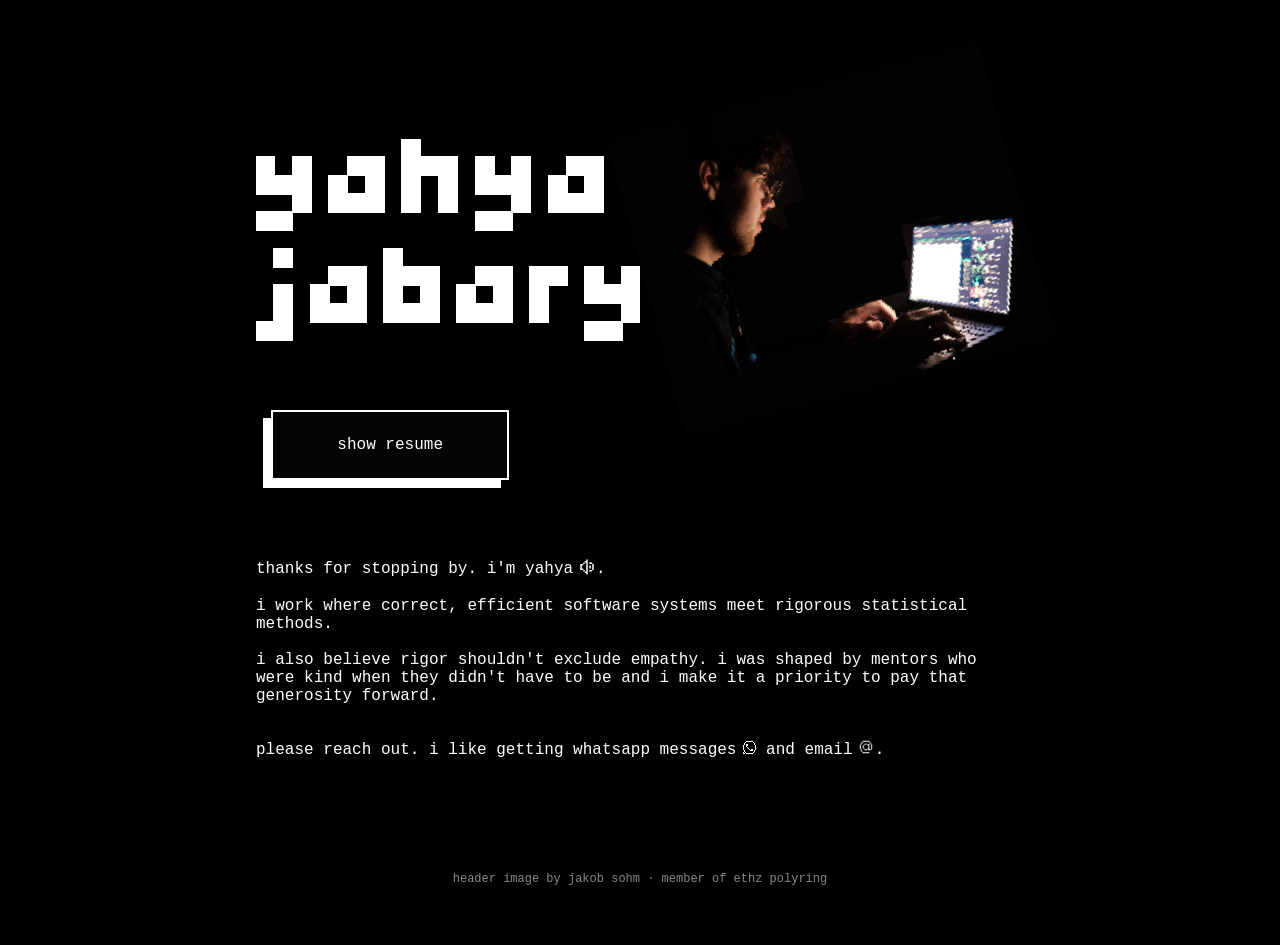
==== index.html @ 98d8e63d "up" ====
<!DOCTYPE html>
<html lang="en">
<head>
    <meta charset="UTF-8" />
    <meta name="viewport" content="width=device-width, initial-scale=1.0">
    <link rel="shortcut icon" type="image/x-icon" href="./assets/favicon.ico" />
    <title>sueszli</title>
    <link rel="preload" as="image" href="/assets/images/back-pixel-400.png" fetchpriority="high">
</head>

<body>
    <header>
        <svg xmlns="http://www.w3.org/2000/svg" shape-rendering="crispEdges" viewBox="0 0 210 110">
            <!-- y -->
            <rect x="0" y="10" width="10" height="20" />
            <rect x="0" y="20" width="30" height="10" />
            <rect x="20" y="10" width="10" height="30" />
            <rect x="0" y="40" width="20" height="10" />
            <!-- a -->
            <rect x="50" y="10" width="20" height="10" />
            <rect x="40" y="20" width="10" height="20" />
            <rect x="60" y="20" width="10" height="10" />
            <rect x="50" y="30" width="20" height="10" />
            <!-- h -->
            <rect x="80" y="0" width="10" height="40" />
            <rect x="90" y="10" width="10" height="10" />
            <rect x="100" y="10" width="10" height="30" />
            <!-- y -->
            <rect x="120" y="10" width="10" height="20" />
            <rect x="120" y="20" width="30" height="10" />
            <rect x="140" y="10" width="10" height="30" />
            <rect x="120" y="40" width="20" height="10" />
            <!-- a -->
            <rect x="170" y="10" width="20" height="10" />
            <rect x="160" y="20" width="10" height="20" />
            <rect x="180" y="20" width="10" height="10" />
            <rect x="170" y="30" width="20" height="10" />
            <!-- j -->
            <rect x="10" y="60" width="10" height="10" />
            <rect x="10" y="80" width="10" height="20" />
            <rect x="0" y="100" width="20" height="10" />
            <!-- a -->
            <rect x="40" y="70" width="20" height="10" />
            <rect x="30" y="80" width="10" height="20" />
            <rect x="50" y="80" width="10" height="10" />
            <rect x="40" y="90" width="20" height="10" />
            <!-- b -->
            <rect x="70" y="60" width="10" height="40" />
            <rect x="80" y="70" width="20" height="10" />
            <rect x="80" y="90" width="10" height="10" />
            <rect x="90" y="80" width="10" height="20" />
            <!-- a -->
            <rect x="120" y="70" width="20" height="10" />
            <rect x="110" y="80" width="10" height="20" />
            <rect x="130" y="80" width="10" height="10" />
            <rect x="120" y="90" width="20" height="10" />
            <!-- r -->
            <rect x="150" y="70" width="10" height="30" />
            <rect x="160" y="70" width="10" height="10" />
            <!-- y -->
            <rect x="180" y="70" width="10" height="20" />
            <rect x="180" y="80" width="30" height="10" />
            <rect x="200" y="70" width="10" height="30" />
            <rect x="180" y="100" width="20" height="10" />
        </svg>
        <a href="/resume.pdf">show resume</a>
        <!-- alternatively: embed base64 encoded png into img -->
        <img src="/assets/images/back-pixel-400.png" fetchpriority="high" />
    </header>

    <main>
        <p>thanks for stopping by. <a onclick="playSound()">i'm yahya <svg xmlns="http://www.w3.org/2000/svg" fill="#fff" width="18" viewBox="0 0 24 24" fill="none" style="vertical-align: middle; margin-left: -0.3rem; margin-top: -0.25rem;"><path d="M11 2h2v20h-2v-2H9v-2h2V6H9V4h2V2zM7 8V6h2v2H7zm0 8H3V8h4v2H5v4h2v2zm0 0v2h2v-2H7zm10-6h-2v4h2v-4zm2-2h2v8h-2V8zm0 8v2h-4v-2h4zm0-10v2h-4V6h4z" /></svg></a>.</p>
        <br/>
        <p>i work where correct, efficient software systems meet rigorous statistical methods.</p>
        <br/>
        <p>i also believe rigor shouldn't exclude empathy. i was shaped by mentors who were kind when they didn't have to be and i make it a priority to pay that generosity forward.</p>
        <br/>
        <br/>
        <p>please reach out. i like getting whatsapp <a onclick="openWhatsApp()">messages<svg xmlns="http://www.w3.org/2000/svg" viewBox="0 0 20 20" style="width: 20px; vertical-align: middle; margin-left: 0.3rem; margin-right: -0.3rem; margin-top: -0.25rem; fill: white;"><path d="M5 3h7v1h-7z M4 4h1v1h-1z M12 4h1v1h-1z M3 5h1v1h-1z M13 5h1v1h-1z M3 6h1v1h-1z M5 6h2v1h-2z M13 6h1v1h-1z M2 7h1v1h-1z M5 7h2v1h-2z M14 7h1v1h-1z M2 8h1v1h-1z M5 8h1v1h-1z M14 8h1v1h-1z M2 9h1v1h-1z M6 9h1v1h-1z M14 9h1v1h-1z M2 10h1v1h-1z M7 10h1v1h-1z M14 10h1v1h-1z M2 11h1v1h-1z M8 11h1v1h-1z M10 11h2v1h-2z M14 11h1v1h-1z M3 12h1v1h-1z M9 12h3v1h-3z M13 12h1v1h-1z M3 13h1v1h-1z M13 13h1v1h-1z M2 14h1v1h-1z M4 14h1v1h-1z M12 14h1v1h-1z M2 15h2v1h-2z M5 15h7v1h-7z" /></svg></a> and <a onclick="openMail()">email<svg xmlns="http://www.w3.org/2000/svg" viewBox="0 0 20 20" style="width: 19px; vertical-align: middle; margin-left: 0.3rem; margin-right: -0.1rem; margin-top: -0.4rem; fill: white;"><path d="M6 4h7v1h-7z M5 5h1v1h-1z M13 5h1v1h-1z M4 6h1v1h-1z M14 6h1v1h-1z M4 7h1v1h-1z M8 7h3v1h-3z M12 7h1v1h-1z M14 7h1v1h-1z M3 8h1v1h-1z M7 8h1v1h-1z M11 8h2v1h-2z M15 8h1v1h-1z M3 9h1v1h-1z M6 9h1v1h-1z M12 9h1v1h-1z M15 9h1v1h-1z M3 10h1v1h-1z M6 10h1v1h-1z M12 10h1v1h-1z M15 10h1v1h-1z M3 11h1v1h-1z M6 11h1v1h-1z M12 11h1v1h-1z M15 11h1v1h-1z M3 12h1v1h-1z M7 12h1v1h-1z M11 12h2v1h-2z M15 12h1v1h-1z M4 13h1v1h-1z M8 13h3v1h-3z M12 13h3v1h-3z M4 14h1v1h-1z M5 15h1v1h-1z M6 16h7v1h-7z" /></svg></a>.</p>
    </main>

    <footer>
        <p>header image by <a href="https://jakobsohm.at" target="_blank">jakob sohm</a> · member of <a href="https://polyring.ch/" target="_blank">ethz polyring</a></p>
    </footer>
</body>

<style>
* { margin: 0; padding: 0; }
a { text-decoration: none; color: inherit; }
*::-webkit-scrollbar { display: none !important; }

body {
    font-family: 'Lucida Console', monospace;
    font-size: 1rem;

    color: white;
    --secondary-color: hsl(calc(258 - 3), calc(88% * 1.02), calc(66% * 1.15));
    background-color: black;

    max-width: 800px;
    margin: 0 auto;
    padding: 0 1rem;
    box-sizing: border-box;

    min-height: 100vh;
    display: flex;
    flex-direction: column;
}

header { display: flex; height: 30rem; justify-content: space-between; align-items: center; position: relative; margin-bottom: 5rem; }
header svg { width: 50%; fill: white; stroke: white; }
header img { width: 50%; rotate: -15deg; z-index: -1; }
header a { position: absolute; bottom: 0rem; left: 2%; z-index: 1; }
header a {
    padding: 1.5rem 4rem;
    border: 2px solid currentColor;
    color: white;
    background: #050505;
    box-shadow: -0.5rem 0.5rem 0 0 currentColor;
    transition: 120ms ease-out;
}
header a:hover,
header a:focus {
    transform: translate(-0.15rem, 0.15rem);
    border-color: var(--secondary-color);
    box-shadow: -0.2rem 0.2rem 0 0 var(--secondary-color);
    background: var(--secondary-color);
    color: black;
}

main a { font-size: inherit; text-decoration: none; display: inline-block; cursor: pointer; }
main a::after { height: 1px; content: ''; display: block; width: 0; background: var(--secondary-color); transition: width 0.1s; }
main a:hover::after { width: 100%; transition: width 0.1s; }

footer { margin-top: auto; padding: 7rem 0 3rem; text-align: center; font-size: 0.75rem; color: #888; }
footer a { color: #888; text-decoration: none; transition: color 0.2s; }
footer a:hover { color: #aaa; }
</style>

<script>
const playSound = () => new Audio('/assets/audio/yahya-short.mp3').play();
const openWhatsApp = () => window.open(window.atob('aHR0cHM6Ly93YS5tZS8rNDM2NTA0MDEyMzky'), '_blank');
const openMail = () => window.location.href = 'mailto:' + window.atob('amFiYXJ5eWFoeWFAZ21haWwuY29t');

const scramble = (root, duration = 30) => {
    const CHARS = '!<>-_\\/[]{}—=+*^?#________';

    const ELEMS = [];
    const addToElems = (span, onRevealCallback) => {
        const t = Math.random() * duration | 0;
        let done = false;
        ELEMS.push(frame => {
            if (done) return;
            if (frame >= t) {
                onRevealCallback();
                done = true;
                return;
            }
            span.textContent = CHARS[Math.random() * CHARS.length | 0];
            span.style.color = 'gray';
        });
    };

    const svgs = () => root.querySelectorAll('svg')
    svgs().forEach(svg => {
        const span = document.createElement('span');
        const display = getComputedStyle(svg).display;
        span.style.display = 'inline-block';
        svg.before(span);
        svg.style.display = 'none';
        addToElems(
            span,
            () => { span.remove(); svg.style.display = display; }
        );
    });

    const textnodes = () => {
        const walker = document.createTreeWalker(root, NodeFilter.SHOW_TEXT);
        const textNodes = [];
        while (walker.nextNode()) textNodes.push(walker.currentNode);
        return textNodes;
    };
    textnodes().filter(n => n.data.trim()).forEach(node => {
        const parts = [...node.data].map(c => {
            if (!c.trim()) return c;
            const span = document.createElement('span');
            addToElems(
                span,
                () => { span.textContent = c; span.style.color = 'white'; }
            );
            return span;
        });
        node.replaceWith(...parts);
    });

    const loop = frame => {
        if (frame >= duration + 30) return;
        ELEMS.forEach(tick => tick(frame));
        requestAnimationFrame(() => loop(frame + 1));
    };
    loop(0);
};
document.addEventListener('DOMContentLoaded', () => scramble(document.querySelector('main')));
</script>

</html>
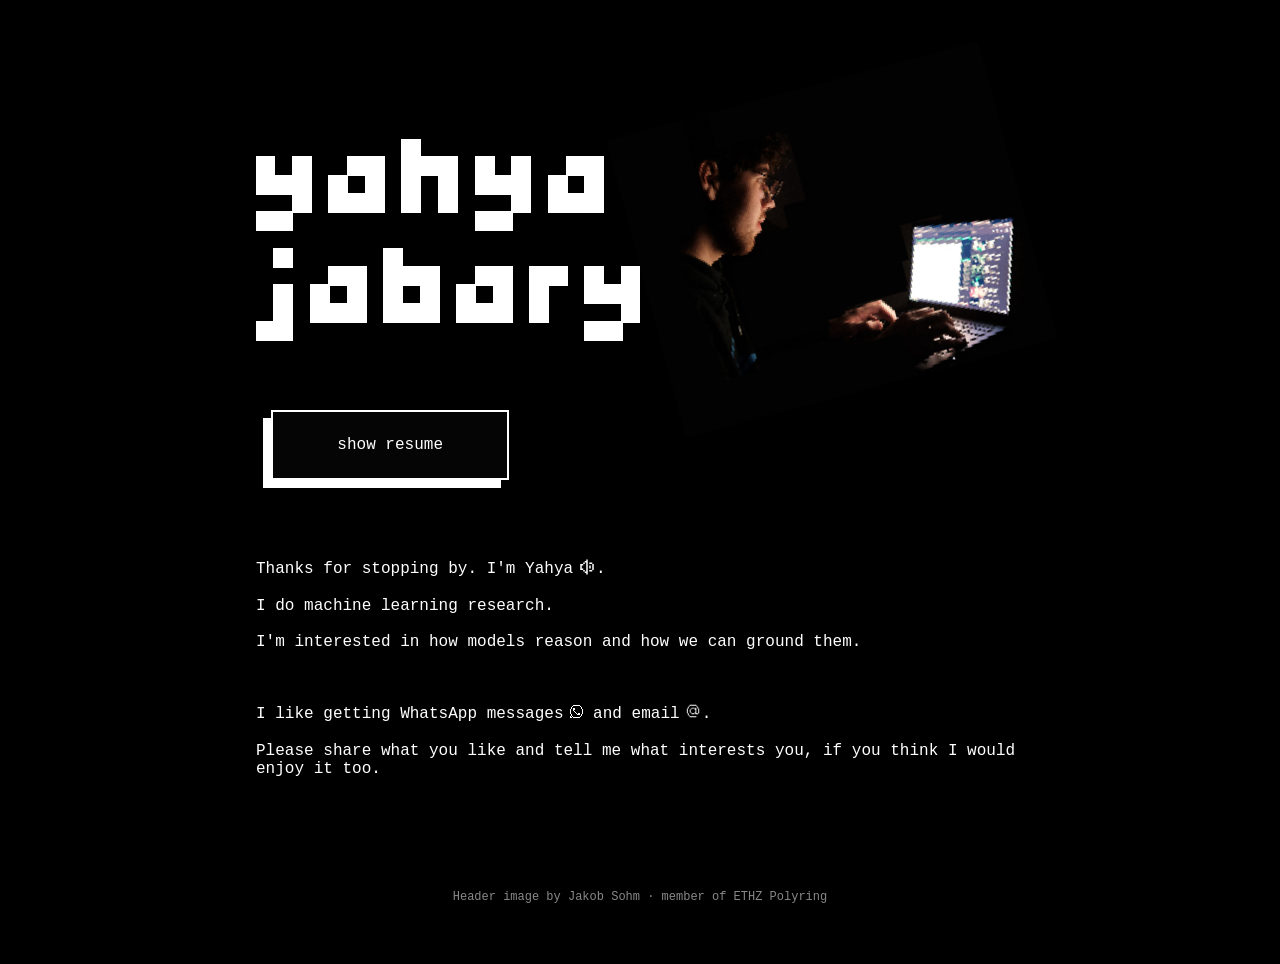
==== commit 2f9a61d6: "up" ====
--- a/index.html
+++ b/index.html
@@ -69,18 +69,22 @@
     </header>
 
     <main>
-        <p>thanks for stopping by. <a onclick="playSound()">i'm yahya <svg xmlns="http://www.w3.org/2000/svg" fill="#fff" width="18" viewBox="0 0 24 24" fill="none" style="vertical-align: middle; margin-left: -0.3rem; margin-top: -0.25rem;"><path d="M11 2h2v20h-2v-2H9v-2h2V6H9V4h2V2zM7 8V6h2v2H7zm0 8H3V8h4v2H5v4h2v2zm0 0v2h2v-2H7zm10-6h-2v4h2v-4zm2-2h2v8h-2V8zm0 8v2h-4v-2h4zm0-10v2h-4V6h4z" /></svg></a>.</p>
-        <br/>
-        <p>i work where correct, efficient software systems meet rigorous statistical methods.</p>
-        <br/>
-        <p>i also believe rigor shouldn't exclude empathy. i was shaped by mentors who were kind when they didn't have to be and i make it a priority to pay that generosity forward.</p>
-        <br/>
-        <br/>
-        <p>please reach out. i like getting whatsapp <a onclick="openWhatsApp()">messages<svg xmlns="http://www.w3.org/2000/svg" viewBox="0 0 20 20" style="width: 20px; vertical-align: middle; margin-left: 0.3rem; margin-right: -0.3rem; margin-top: -0.25rem; fill: white;"><path d="M5 3h7v1h-7z M4 4h1v1h-1z M12 4h1v1h-1z M3 5h1v1h-1z M13 5h1v1h-1z M3 6h1v1h-1z M5 6h2v1h-2z M13 6h1v1h-1z M2 7h1v1h-1z M5 7h2v1h-2z M14 7h1v1h-1z M2 8h1v1h-1z M5 8h1v1h-1z M14 8h1v1h-1z M2 9h1v1h-1z M6 9h1v1h-1z M14 9h1v1h-1z M2 10h1v1h-1z M7 10h1v1h-1z M14 10h1v1h-1z M2 11h1v1h-1z M8 11h1v1h-1z M10 11h2v1h-2z M14 11h1v1h-1z M3 12h1v1h-1z M9 12h3v1h-3z M13 12h1v1h-1z M3 13h1v1h-1z M13 13h1v1h-1z M2 14h1v1h-1z M4 14h1v1h-1z M12 14h1v1h-1z M2 15h2v1h-2z M5 15h7v1h-7z" /></svg></a> and <a onclick="openMail()">email<svg xmlns="http://www.w3.org/2000/svg" viewBox="0 0 20 20" style="width: 19px; vertical-align: middle; margin-left: 0.3rem; margin-right: -0.1rem; margin-top: -0.4rem; fill: white;"><path d="M6 4h7v1h-7z M5 5h1v1h-1z M13 5h1v1h-1z M4 6h1v1h-1z M14 6h1v1h-1z M4 7h1v1h-1z M8 7h3v1h-3z M12 7h1v1h-1z M14 7h1v1h-1z M3 8h1v1h-1z M7 8h1v1h-1z M11 8h2v1h-2z M15 8h1v1h-1z M3 9h1v1h-1z M6 9h1v1h-1z M12 9h1v1h-1z M15 9h1v1h-1z M3 10h1v1h-1z M6 10h1v1h-1z M12 10h1v1h-1z M15 10h1v1h-1z M3 11h1v1h-1z M6 11h1v1h-1z M12 11h1v1h-1z M15 11h1v1h-1z M3 12h1v1h-1z M7 12h1v1h-1z M11 12h2v1h-2z M15 12h1v1h-1z M4 13h1v1h-1z M8 13h3v1h-3z M12 13h3v1h-3z M4 14h1v1h-1z M5 15h1v1h-1z M6 16h7v1h-7z" /></svg></a>.</p>
+        <p>Thanks for stopping by. <a onclick="playSound()">I'm Yahya <svg xmlns="http://www.w3.org/2000/svg" fill="#fff" width="18" viewBox="0 0 24 24" fill="none" style="vertical-align: middle; margin-left: -0.3rem; margin-top: -0.25rem;"><path d="M11 2h2v20h-2v-2H9v-2h2V6H9V4h2V2zM7 8V6h2v2H7zm0 8H3V8h4v2H5v4h2v2zm0 0v2h2v-2H7zm10-6h-2v4h2v-4zm2-2h2v8h-2V8zm0 8v2h-4v-2h4zm0-10v2h-4V6h4z" /></svg></a>.</p>
+        <br/>
+        <p>I do machine learning research.</p>
+        <br/>
+        <p>I'm interested in how models reason and how we can ground them.</p>
+        <br/>
+        <!-- <p>I also believe rigor shouldn't exclude empathy. I was shaped by mentors who were kind when they didn't have to be and I make it a priority to pay that generosity forward.</p> -->
+        <br/>
+        <br/>
+        <p>I like getting WhatsApp <a onclick="openWhatsApp()">messages<svg xmlns="http://www.w3.org/2000/svg" viewBox="0 0 20 20" style="width: 20px; vertical-align: middle; margin-left: 0.3rem; margin-right: -0.3rem; margin-top: -0.25rem; fill: white;"><path d="M5 3h7v1h-7z M4 4h1v1h-1z M12 4h1v1h-1z M3 5h1v1h-1z M13 5h1v1h-1z M3 6h1v1h-1z M5 6h2v1h-2z M13 6h1v1h-1z M2 7h1v1h-1z M5 7h2v1h-2z M14 7h1v1h-1z M2 8h1v1h-1z M5 8h1v1h-1z M14 8h1v1h-1z M2 9h1v1h-1z M6 9h1v1h-1z M14 9h1v1h-1z M2 10h1v1h-1z M7 10h1v1h-1z M14 10h1v1h-1z M2 11h1v1h-1z M8 11h1v1h-1z M10 11h2v1h-2z M14 11h1v1h-1z M3 12h1v1h-1z M9 12h3v1h-3z M13 12h1v1h-1z M3 13h1v1h-1z M13 13h1v1h-1z M2 14h1v1h-1z M4 14h1v1h-1z M12 14h1v1h-1z M2 15h2v1h-2z M5 15h7v1h-7z" /></svg></a> and <a onclick="openMail()">email<svg xmlns="http://www.w3.org/2000/svg" viewBox="0 0 20 20" style="width: 19px; vertical-align: middle; margin-left: 0.3rem; margin-right: -0.1rem; margin-top: -0.4rem; fill: white;"><path d="M6 4h7v1h-7z M5 5h1v1h-1z M13 5h1v1h-1z M4 6h1v1h-1z M14 6h1v1h-1z M4 7h1v1h-1z M8 7h3v1h-3z M12 7h1v1h-1z M14 7h1v1h-1z M3 8h1v1h-1z M7 8h1v1h-1z M11 8h2v1h-2z M15 8h1v1h-1z M3 9h1v1h-1z M6 9h1v1h-1z M12 9h1v1h-1z M15 9h1v1h-1z M3 10h1v1h-1z M6 10h1v1h-1z M12 10h1v1h-1z M15 10h1v1h-1z M3 11h1v1h-1z M6 11h1v1h-1z M12 11h1v1h-1z M15 11h1v1h-1z M3 12h1v1h-1z M7 12h1v1h-1z M11 12h2v1h-2z M15 12h1v1h-1z M4 13h1v1h-1z M8 13h3v1h-3z M12 13h3v1h-3z M4 14h1v1h-1z M5 15h1v1h-1z M6 16h7v1h-7z" /></svg></a>.</p>
+        <br/>
+        <p>Please share what you like and tell me what interests you, if you think I would enjoy it too.</p>
     </main>
 
     <footer>
-        <p>header image by <a href="https://jakobsohm.at" target="_blank">jakob sohm</a> · member of <a href="https://polyring.ch/" target="_blank">ethz polyring</a></p>
+        <p>Header image by <a href="https://jakobsohm.at" target="_blank">Jakob Sohm</a> · member of <a href="https://polyring.ch/" target="_blank">ETHZ Polyring</a></p>
     </footer>
 </body>
 
@@ -139,7 +143,7 @@
 
 <script>
 const playSound = () => new Audio('/assets/audio/yahya-short.mp3').play();
-const openWhatsApp = () => window.open(window.atob('aHR0cHM6Ly93YS5tZS8rNDM2NTA0MDEyMzky'), '_blank');
+const openWhatsApp = () => window.open(window.atob('aHR0cHM6Ly93YS5tZS8rNDE3ODIyMTIyNjA='), '_blank');
 const openMail = () => window.location.href = 'mailto:' + window.atob('amFiYXJ5eWFoeWFAZ21haWwuY29t');
 
 const scramble = (root, duration = 30) => {
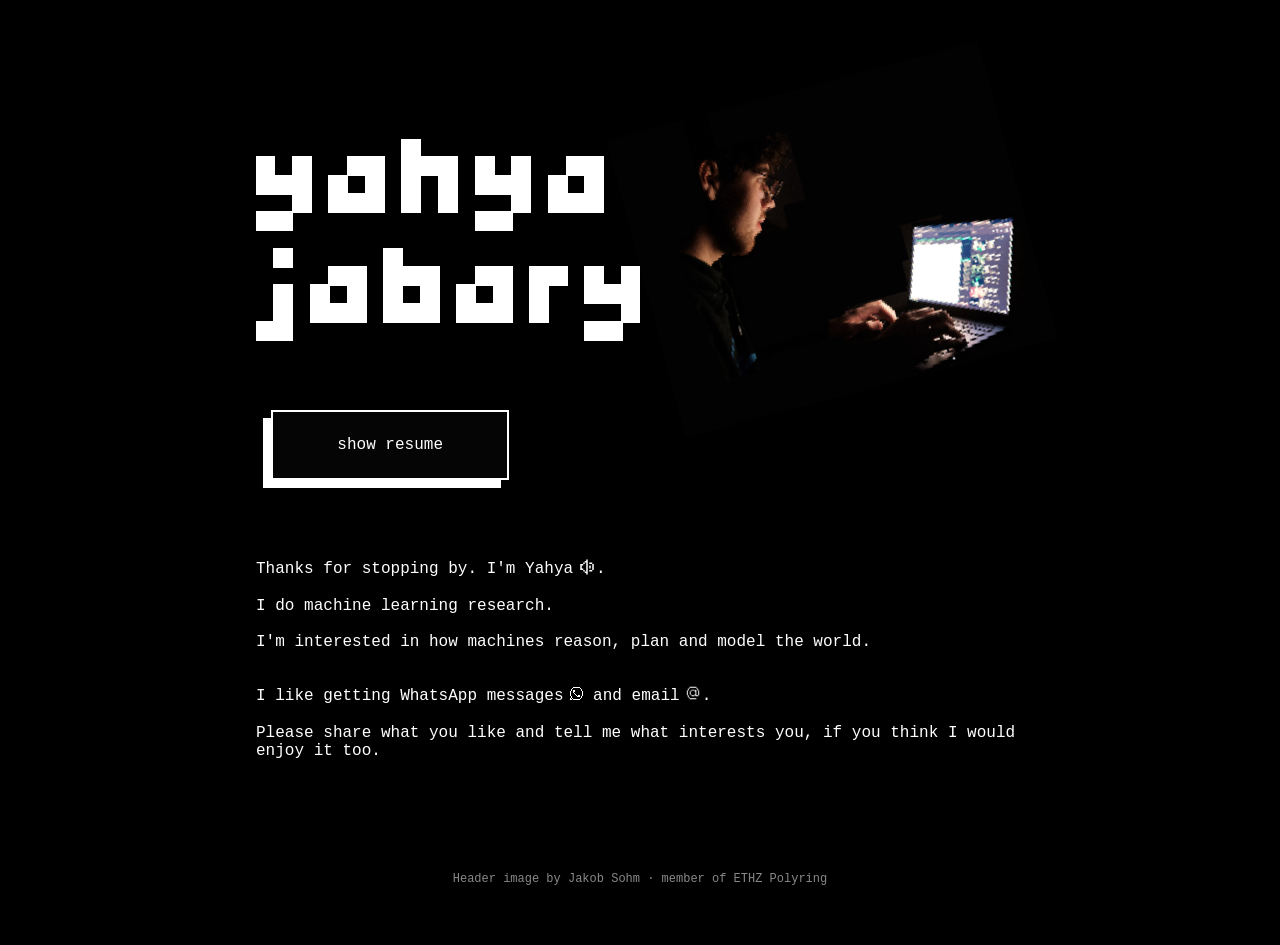
==== commit a3cbaad2: "up" ====
--- a/index.html
+++ b/index.html
@@ -73,9 +73,7 @@
         <br/>
         <p>I do machine learning research.</p>
         <br/>
-        <p>I'm interested in how models reason and how we can ground them.</p>
-        <br/>
-        <!-- <p>I also believe rigor shouldn't exclude empathy. I was shaped by mentors who were kind when they didn't have to be and I make it a priority to pay that generosity forward.</p> -->
+        <p>I'm interested in how machines reason, plan and model the world.</p>
         <br/>
         <br/>
         <p>I like getting WhatsApp <a onclick="openWhatsApp()">messages<svg xmlns="http://www.w3.org/2000/svg" viewBox="0 0 20 20" style="width: 20px; vertical-align: middle; margin-left: 0.3rem; margin-right: -0.3rem; margin-top: -0.25rem; fill: white;"><path d="M5 3h7v1h-7z M4 4h1v1h-1z M12 4h1v1h-1z M3 5h1v1h-1z M13 5h1v1h-1z M3 6h1v1h-1z M5 6h2v1h-2z M13 6h1v1h-1z M2 7h1v1h-1z M5 7h2v1h-2z M14 7h1v1h-1z M2 8h1v1h-1z M5 8h1v1h-1z M14 8h1v1h-1z M2 9h1v1h-1z M6 9h1v1h-1z M14 9h1v1h-1z M2 10h1v1h-1z M7 10h1v1h-1z M14 10h1v1h-1z M2 11h1v1h-1z M8 11h1v1h-1z M10 11h2v1h-2z M14 11h1v1h-1z M3 12h1v1h-1z M9 12h3v1h-3z M13 12h1v1h-1z M3 13h1v1h-1z M13 13h1v1h-1z M2 14h1v1h-1z M4 14h1v1h-1z M12 14h1v1h-1z M2 15h2v1h-2z M5 15h7v1h-7z" /></svg></a> and <a onclick="openMail()">email<svg xmlns="http://www.w3.org/2000/svg" viewBox="0 0 20 20" style="width: 19px; vertical-align: middle; margin-left: 0.3rem; margin-right: -0.1rem; margin-top: -0.4rem; fill: white;"><path d="M6 4h7v1h-7z M5 5h1v1h-1z M13 5h1v1h-1z M4 6h1v1h-1z M14 6h1v1h-1z M4 7h1v1h-1z M8 7h3v1h-3z M12 7h1v1h-1z M14 7h1v1h-1z M3 8h1v1h-1z M7 8h1v1h-1z M11 8h2v1h-2z M15 8h1v1h-1z M3 9h1v1h-1z M6 9h1v1h-1z M12 9h1v1h-1z M15 9h1v1h-1z M3 10h1v1h-1z M6 10h1v1h-1z M12 10h1v1h-1z M15 10h1v1h-1z M3 11h1v1h-1z M6 11h1v1h-1z M12 11h1v1h-1z M15 11h1v1h-1z M3 12h1v1h-1z M7 12h1v1h-1z M11 12h2v1h-2z M15 12h1v1h-1z M4 13h1v1h-1z M8 13h3v1h-3z M12 13h3v1h-3z M4 14h1v1h-1z M5 15h1v1h-1z M6 16h7v1h-7z" /></svg></a>.</p>
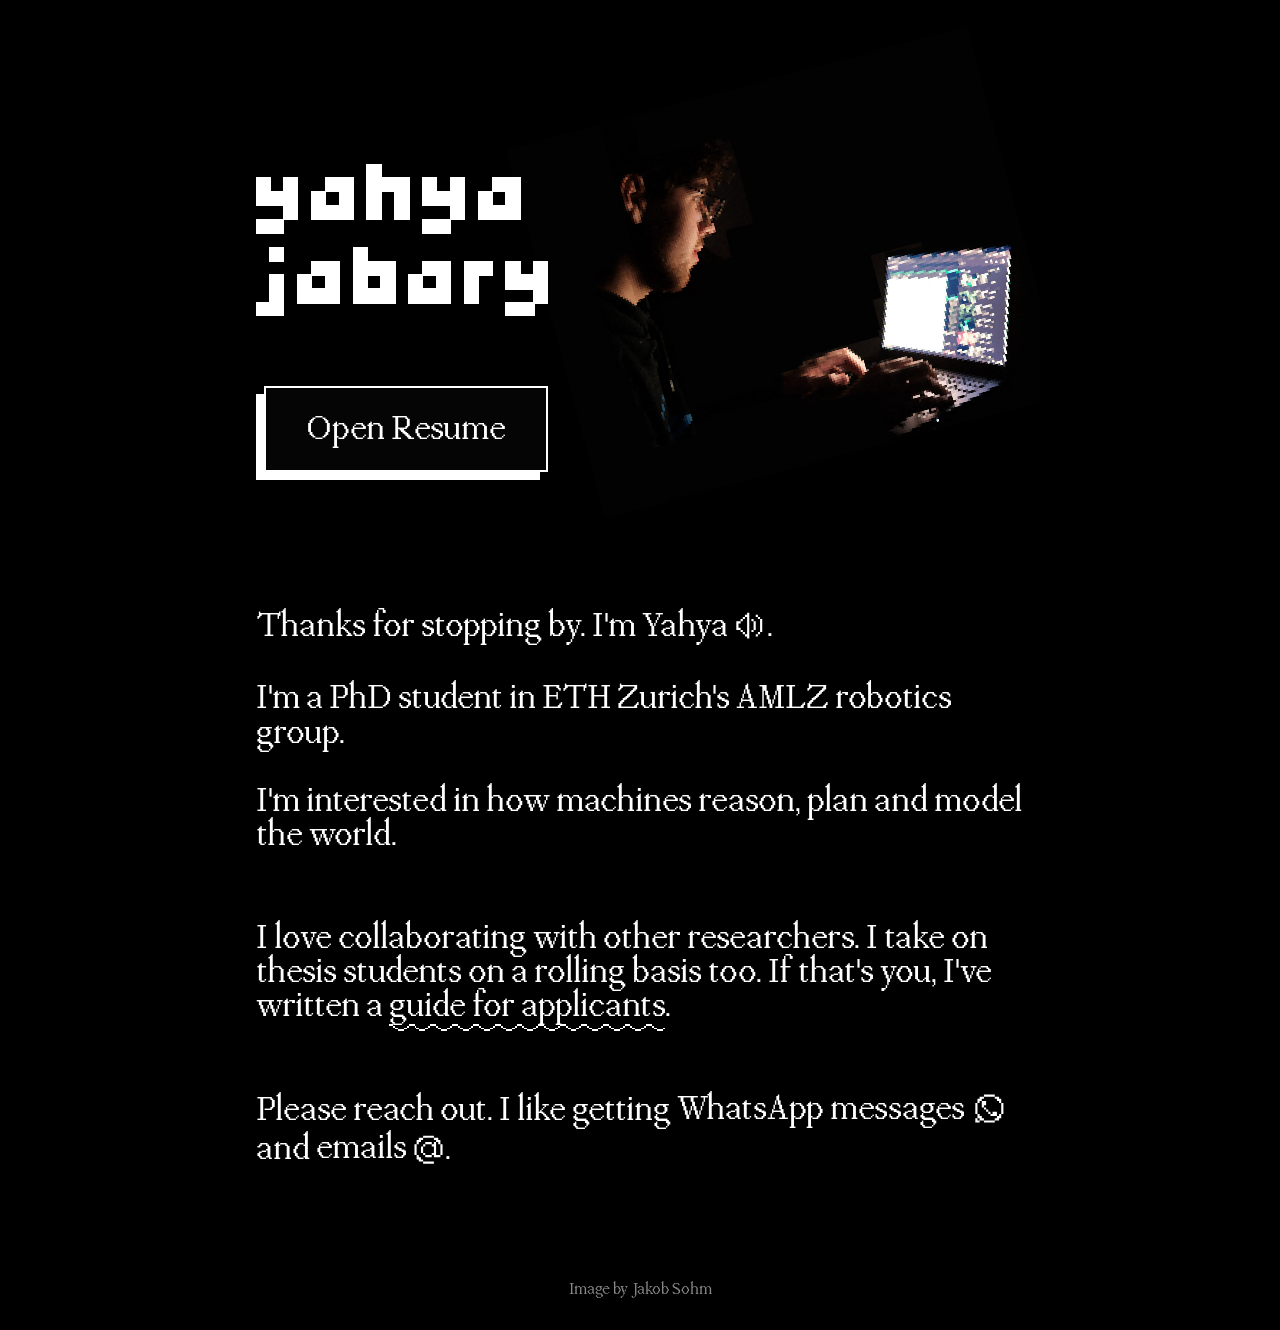
==== commit 4caf0844: "up" ====
--- a/index.html
+++ b/index.html
@@ -5,138 +5,123 @@
     <meta name="viewport" content="width=device-width, initial-scale=1.0">
     <link rel="shortcut icon" type="image/x-icon" href="./assets/favicon.ico" />
     <title>sueszli</title>
-    <link rel="preload" as="image" href="/assets/images/back-pixel-400.png" fetchpriority="high">
+    <link rel="preload" as="image" href="/assets/images/back-pixel.png" fetchpriority="high">
 </head>
 
 <body>
     <header>
-        <svg xmlns="http://www.w3.org/2000/svg" shape-rendering="crispEdges" viewBox="0 0 210 110">
-            <!-- y -->
-            <rect x="0" y="10" width="10" height="20" />
-            <rect x="0" y="20" width="30" height="10" />
-            <rect x="20" y="10" width="10" height="30" />
-            <rect x="0" y="40" width="20" height="10" />
-            <!-- a -->
-            <rect x="50" y="10" width="20" height="10" />
-            <rect x="40" y="20" width="10" height="20" />
-            <rect x="60" y="20" width="10" height="10" />
-            <rect x="50" y="30" width="20" height="10" />
-            <!-- h -->
-            <rect x="80" y="0" width="10" height="40" />
-            <rect x="90" y="10" width="10" height="10" />
-            <rect x="100" y="10" width="10" height="30" />
-            <!-- y -->
-            <rect x="120" y="10" width="10" height="20" />
-            <rect x="120" y="20" width="30" height="10" />
-            <rect x="140" y="10" width="10" height="30" />
-            <rect x="120" y="40" width="20" height="10" />
-            <!-- a -->
-            <rect x="170" y="10" width="20" height="10" />
-            <rect x="160" y="20" width="10" height="20" />
-            <rect x="180" y="20" width="10" height="10" />
-            <rect x="170" y="30" width="20" height="10" />
-            <!-- j -->
-            <rect x="10" y="60" width="10" height="10" />
-            <rect x="10" y="80" width="10" height="20" />
-            <rect x="0" y="100" width="20" height="10" />
-            <!-- a -->
-            <rect x="40" y="70" width="20" height="10" />
-            <rect x="30" y="80" width="10" height="20" />
-            <rect x="50" y="80" width="10" height="10" />
-            <rect x="40" y="90" width="20" height="10" />
-            <!-- b -->
-            <rect x="70" y="60" width="10" height="40" />
-            <rect x="80" y="70" width="20" height="10" />
-            <rect x="80" y="90" width="10" height="10" />
-            <rect x="90" y="80" width="10" height="20" />
-            <!-- a -->
-            <rect x="120" y="70" width="20" height="10" />
-            <rect x="110" y="80" width="10" height="20" />
-            <rect x="130" y="80" width="10" height="10" />
-            <rect x="120" y="90" width="20" height="10" />
-            <!-- r -->
-            <rect x="150" y="70" width="10" height="30" />
-            <rect x="160" y="70" width="10" height="10" />
-            <!-- y -->
-            <rect x="180" y="70" width="10" height="20" />
-            <rect x="180" y="80" width="30" height="10" />
-            <rect x="200" y="70" width="10" height="30" />
-            <rect x="180" y="100" width="20" height="10" />
-        </svg>
-        <a href="/resume.pdf">show resume</a>
-        <!-- alternatively: embed base64 encoded png into img -->
-        <img src="/assets/images/back-pixel-400.png" fetchpriority="high" />
+        <svg xmlns="http://www.w3.org/2000/svg" shape-rendering="crispEdges" viewBox="0 0 210 110"><rect x="0" y="10" width="10" height="20" /><rect x="0" y="20" width="30" height="10" /><rect x="20" y="10" width="10" height="30" /><rect x="0" y="40" width="20" height="10" /><rect x="50" y="10" width="20" height="10" /><rect x="40" y="20" width="10" height="20" /><rect x="60" y="20" width="10" height="10" /><rect x="50" y="30" width="20" height="10" /><rect x="80" y="0" width="10" height="40" /><rect x="90" y="10" width="10" height="10" /><rect x="100" y="10" width="10" height="30" /><rect x="120" y="10" width="10" height="20" /><rect x="120" y="20" width="30" height="10" /><rect x="140" y="10" width="10" height="30" /><rect x="120" y="40" width="20" height="10" /><rect x="170" y="10" width="20" height="10" /><rect x="160" y="20" width="10" height="20" /><rect x="180" y="20" width="10" height="10" /><rect x="170" y="30" width="20" height="10" /><rect x="10" y="60" width="10" height="10" /><rect x="10" y="80" width="10" height="20" /><rect x="0" y="100" width="20" height="10" /><rect x="40" y="70" width="20" height="10" /><rect x="30" y="80" width="10" height="20" /><rect x="50" y="80" width="10" height="10" /><rect x="40" y="90" width="20" height="10" /><rect x="70" y="60" width="10" height="40" /><rect x="80" y="70" width="20" height="10" /><rect x="80" y="90" width="10" height="10" /><rect x="90" y="80" width="10" height="20" /><rect x="120" y="70" width="20" height="10" /><rect x="110" y="80" width="10" height="20" /><rect x="130" y="80" width="10" height="10" /><rect x="120" y="90" width="20" height="10" /><rect x="150" y="70" width="10" height="30" /><rect x="160" y="70" width="10" height="10" /><rect x="180" y="70" width="10" height="20" /><rect x="180" y="80" width="30" height="10" /><rect x="200" y="70" width="10" height="30" /><rect x="180" y="100" width="20" height="10" /></svg>
+        <a href="/resume.pdf">Open Resume</a>
+        <img src="/assets/images/back-pixel.png" fetchpriority="high" />
     </header>
 
     <main>
-        <p>Thanks for stopping by. <a onclick="playSound()">I'm Yahya <svg xmlns="http://www.w3.org/2000/svg" fill="#fff" width="18" viewBox="0 0 24 24" fill="none" style="vertical-align: middle; margin-left: -0.3rem; margin-top: -0.25rem;"><path d="M11 2h2v20h-2v-2H9v-2h2V6H9V4h2V2zM7 8V6h2v2H7zm0 8H3V8h4v2H5v4h2v2zm0 0v2h2v-2H7zm10-6h-2v4h2v-4zm2-2h2v8h-2V8zm0 8v2h-4v-2h4zm0-10v2h-4V6h4z" /></svg></a>.</p>
+        <p>Thanks for stopping by. <a onclick="playSound()">I'm Yahya <svg xmlns="http://www.w3.org/2000/svg" viewBox="0 0 20 20" style="width: 1.2em; vertical-align: middle; margin-left: -0.15rem; margin-right: -0.5rem; margin-top: -0.25rem;"><path d="M7 4h1v1h-1z M6 5h2v1h-2z M11 5h1v1h-1z M5 6h1v1h-1z M7 6h1v1h-1z M12 6h1v1h-1z M4 7h1v1h-1z M7 7h1v1h-1z M9 7h1v1h-1z M13 7h1v1h-1z M2 8h2v1h-2z M7 8h1v1h-1z M10 8h1v1h-1z M13 8h1v1h-1z M2 9h1v1h-1z M7 9h1v1h-1z M10 9h1v1h-1z M13 9h1v1h-1z M2 10h1v1h-1z M7 10h1v1h-1z M10 10h1v1h-1z M13 10h1v1h-1z M2 11h2v1h-2z M7 11h1v1h-1z M10 11h1v1h-1z M13 11h1v1h-1z M4 12h1v1h-1z M7 12h1v1h-1z M9 12h1v1h-1z M13 12h1v1h-1z M5 13h1v1h-1z M7 13h1v1h-1z M12 13h1v1h-1z M6 14h2v1h-2z M11 14h1v1h-1z M7 15h1v1h-1z" /></svg></a>.</p>
         <br/>
-        <p>I do machine learning research.</p>
+        <p>I'm a PhD student in ETH Zurich's <a href="https://advanced-manufacturing.ethz.ch/research.html" target="_blank">AMLZ robotics</a> group.</p>
         <br/>
         <p>I'm interested in how machines reason, plan and model the world.</p>
         <br/>
         <br/>
-        <p>I like getting WhatsApp <a onclick="openWhatsApp()">messages<svg xmlns="http://www.w3.org/2000/svg" viewBox="0 0 20 20" style="width: 20px; vertical-align: middle; margin-left: 0.3rem; margin-right: -0.3rem; margin-top: -0.25rem; fill: white;"><path d="M5 3h7v1h-7z M4 4h1v1h-1z M12 4h1v1h-1z M3 5h1v1h-1z M13 5h1v1h-1z M3 6h1v1h-1z M5 6h2v1h-2z M13 6h1v1h-1z M2 7h1v1h-1z M5 7h2v1h-2z M14 7h1v1h-1z M2 8h1v1h-1z M5 8h1v1h-1z M14 8h1v1h-1z M2 9h1v1h-1z M6 9h1v1h-1z M14 9h1v1h-1z M2 10h1v1h-1z M7 10h1v1h-1z M14 10h1v1h-1z M2 11h1v1h-1z M8 11h1v1h-1z M10 11h2v1h-2z M14 11h1v1h-1z M3 12h1v1h-1z M9 12h3v1h-3z M13 12h1v1h-1z M3 13h1v1h-1z M13 13h1v1h-1z M2 14h1v1h-1z M4 14h1v1h-1z M12 14h1v1h-1z M2 15h2v1h-2z M5 15h7v1h-7z" /></svg></a> and <a onclick="openMail()">email<svg xmlns="http://www.w3.org/2000/svg" viewBox="0 0 20 20" style="width: 19px; vertical-align: middle; margin-left: 0.3rem; margin-right: -0.1rem; margin-top: -0.4rem; fill: white;"><path d="M6 4h7v1h-7z M5 5h1v1h-1z M13 5h1v1h-1z M4 6h1v1h-1z M14 6h1v1h-1z M4 7h1v1h-1z M8 7h3v1h-3z M12 7h1v1h-1z M14 7h1v1h-1z M3 8h1v1h-1z M7 8h1v1h-1z M11 8h2v1h-2z M15 8h1v1h-1z M3 9h1v1h-1z M6 9h1v1h-1z M12 9h1v1h-1z M15 9h1v1h-1z M3 10h1v1h-1z M6 10h1v1h-1z M12 10h1v1h-1z M15 10h1v1h-1z M3 11h1v1h-1z M6 11h1v1h-1z M12 11h1v1h-1z M15 11h1v1h-1z M3 12h1v1h-1z M7 12h1v1h-1z M11 12h2v1h-2z M15 12h1v1h-1z M4 13h1v1h-1z M8 13h3v1h-3z M12 13h3v1h-3z M4 14h1v1h-1z M5 15h1v1h-1z M6 16h7v1h-7z" /></svg></a>.</p>
+        <p>I love collaborating with other researchers. I take on thesis students on a rolling basis too. If that's you, I've written a <a class="squiggle" href="/blog/thesis/">guide for applicants</a>.</p>
         <br/>
-        <p>Please share what you like and tell me what interests you, if you think I would enjoy it too.</p>
+        <br/>
+        <p>Please reach out. I like getting <a onclick="openWhatsApp()">WhatsApp messages<svg xmlns="http://www.w3.org/2000/svg" viewBox="0 0 20 20" style="width: 1.2em; vertical-align: middle; margin-left: 0.35rem; margin-right: -0.25rem; margin-top: -0.25rem;"><path d="M6 3h5v1h-5z M4 4h2v1h-2z M11 4h2v1h-2z M3 5h2v1h-2z M12 5h2v1h-2z M3 6h1v1h-1z M5 6h2v1h-2z M13 6h1v1h-1z M2 7h1v1h-1z M5 7h2v1h-2z M14 7h1v1h-1z M2 8h1v1h-1z M5 8h1v1h-1z M14 8h1v1h-1z M2 9h1v1h-1z M6 9h1v1h-1z M14 9h1v1h-1z M2 10h1v1h-1z M7 10h1v1h-1z M14 10h1v1h-1z M2 11h1v1h-1z M8 11h1v1h-1z M10 11h2v1h-2z M14 11h1v1h-1z M3 12h1v1h-1z M9 12h3v1h-3z M13 12h1v1h-1z M3 13h2v1h-2z M12 13h2v1h-2z M2 14h1v1h-1z M4 14h2v1h-2z M11 14h2v1h-2z M2 15h2v1h-2z M6 15h5v1h-5z" /></svg></a> and <a onclick="openMail()">emails<svg xmlns="http://www.w3.org/2000/svg" viewBox="0 0 20 20" style="width: 1.2em; vertical-align: middle; margin-left: 0.05rem; margin-right: -0.35rem; margin-top: -0.25rem;"><path d="M7 4h5v1h-5z M5 5h2v1h-2z M12 5h2v1h-2z M4 6h2v1h-2z M13 6h2v1h-2z M4 7h1v1h-1z M8 7h3v1h-3z M12 7h1v1h-1z M14 7h1v1h-1z M3 8h1v1h-1z M7 8h1v1h-1z M11 8h2v1h-2z M15 8h1v1h-1z M3 9h1v1h-1z M6 9h1v1h-1z M12 9h1v1h-1z M15 9h1v1h-1z M3 10h1v1h-1z M6 10h1v1h-1z M12 10h1v1h-1z M15 10h1v1h-1z M3 11h1v1h-1z M6 11h1v1h-1z M12 11h1v1h-1z M15 11h1v1h-1z M3 12h1v1h-1z M7 12h1v1h-1z M11 12h2v1h-2z M15 12h1v1h-1z M4 13h1v1h-1z M8 13h3v1h-3z M12 13h3v1h-3z M4 14h2v1h-2z M5 15h2v1h-2z M7 16h5v1h-5z" /></svg></a>.</p>
     </main>
 
     <footer>
-        <p>Header image by <a href="https://jakobsohm.at" target="_blank">Jakob Sohm</a> · member of <a href="https://polyring.ch/" target="_blank">ETHZ Polyring</a></p>
+        <p>Image by <a href="https://jakobsohm.at" target="_blank">Jakob Sohm</a></p>
     </footer>
+
 </body>
 
 <style>
-* { margin: 0; padding: 0; }
-a { text-decoration: none; color: inherit; }
-*::-webkit-scrollbar { display: none !important; }
+@font-face { font-family: 'Mondwest'; src: url('/assets/fonts/PPMondwest-Regular.woff2') format('woff2'); font-display: swap; }
+
+*, *::before, *::after { margin: 0; padding: 0; box-sizing: border-box; }
+::-webkit-scrollbar { display: none; }
+a { color: inherit; text-decoration: none; }
+html { overflow-x: clip; }
 
 body {
-    font-family: 'Lucida Console', monospace;
-    font-size: 1rem;
-
-    color: white;
-    --secondary-color: hsl(calc(258 - 3), calc(88% * 1.02), calc(66% * 1.15));
-    background-color: black;
-
-    max-width: 800px;
-    margin: 0 auto;
-    padding: 0 1rem;
-    box-sizing: border-box;
-
-    min-height: 100vh;
-    display: flex;
-    flex-direction: column;
+    --accent: hsl(255 90% 76%);
+    --dim: #444;
+    --gloom: grayscale(1) brightness(0.45);
+    --fade: 0.14s ease-out;
+    max-width: 800px; min-height: 100vh; margin: 0 auto; padding: 0 1rem;
+    display: flex; flex-direction: column; overflow-x: clip;
+    font-family: 'Mondwest'; font-size: clamp(2rem, 6.2vw, 2.25rem); line-height: 0.95;
+    color: #fff; background: #000;
 }
 
-header { display: flex; height: 30rem; justify-content: space-between; align-items: center; position: relative; margin-bottom: 5rem; }
-header svg { width: 50%; fill: white; stroke: white; }
-header img { width: 50%; rotate: -15deg; z-index: -1; }
-header a { position: absolute; bottom: 0rem; left: 2%; z-index: 1; }
-header a {
-    padding: 1.5rem 4rem;
-    border: 2px solid currentColor;
-    color: white;
-    background: #050505;
-    box-shadow: -0.5rem 0.5rem 0 0 currentColor;
-    transition: 120ms ease-out;
-}
-header a:hover,
-header a:focus {
-    transform: translate(-0.15rem, 0.15rem);
-    border-color: var(--secondary-color);
-    box-shadow: -0.2rem 0.2rem 0 0 var(--secondary-color);
-    background: var(--secondary-color);
-    color: black;
+header { --logo-w: 38%; position: relative; display: flex; height: 30rem; margin-bottom: 8rem; justify-content: space-between; align-items: center; }
+header svg { width: var(--logo-w); fill: #fff; stroke: #fff; }
+header img { width: 62%; position: relative; top: 2rem; z-index: -1; rotate: -15deg; }
+header a { position: absolute; left: 0.5rem; bottom: 0.5rem; z-index: 1; width: calc(var(--logo-w) - 0.5rem); padding: 1.5rem 0; text-align: center; white-space: nowrap; color: #fff; background: #050505; border: 2px solid currentColor; box-shadow: -0.5rem 0.5rem 0 0 currentColor; transition: transform .25s cubic-bezier(.22,1,.36,1), box-shadow .25s cubic-bezier(.22,1,.36,1), background .25s, border-color .25s, color .25s, filter var(--fade); }
+header a:hover, header a:focus { transform: translate(-0.15rem, 0.15rem); color: #000; background: #fff; border-color: #fff; box-shadow: -0.2rem 0.2rem 0 0 #fff; }
+
+@media (max-width: 800px) {
+    header { --col-w: clamp(250px, 100% - 1rem, 18rem); flex-direction: column; height: auto; padding-top: 4rem; margin-bottom: 6rem; }
+    header svg { width: var(--col-w); height: auto; order: 1; }
+    header img { width: 100vw; aspect-ratio: 3 / 2; object-fit: cover; top: 0; order: 2; margin: -1rem 0 0; }
+    header a { position: static; order: 3; width: var(--col-w); align-self: center; }
 }
 
-main a { font-size: inherit; text-decoration: none; display: inline-block; cursor: pointer; }
-main a::after { height: 1px; content: ''; display: block; width: 0; background: var(--secondary-color); transition: width 0.1s; }
-main a:hover::after { width: 100%; transition: width 0.1s; }
+main a { cursor: pointer; color: #fff; }
+main svg { fill: #fff; }
+footer { margin-top: auto; padding: 7rem 0 2rem; text-align: center; font-size: 1.05rem; color: #888; }
+footer a { color: #888; }
 
-footer { margin-top: auto; padding: 7rem 0 3rem; text-align: center; font-size: 0.75rem; color: #888; }
-footer a { color: #888; text-decoration: none; transition: color 0.2s; }
-footer a:hover { color: #aaa; }
+main, main a, footer a { transition: color var(--fade), text-shadow var(--fade); }
+main svg { transition: fill var(--fade), filter var(--fade); }
+header svg, header img, footer { transition: filter var(--fade); }
+
+body:has(:is(header, main) a:hover) { --fade: 0.35s ease-in-out; }
+body:has(:is(header, main) a:hover) :is(main, main a:not(:hover)) { color: var(--dim); }
+body:has(:is(header, main) a:hover) main svg { fill: var(--dim); }
+body:has(:is(header, main) a:hover) :is(header svg, header img, footer) { filter: var(--gloom); }
+body:has(main a:hover) header a { filter: var(--gloom); }
+
+main a:hover, footer a:hover { color: #fff; text-shadow: 0 0 1.4rem color-mix(in srgb, var(--accent) 20%, transparent), 0 0 3rem color-mix(in srgb, var(--accent) 13%, transparent); }
+
+main a.squiggle {
+    padding-bottom: 0.16em;
+    image-rendering: pixelated;
+    background-image: url("data:image/svg+xml,%3Csvg xmlns='http://www.w3.org/2000/svg' width='12' height='4' viewBox='0 0 12 4' shape-rendering='crispEdges' fill='%23fff'%3E%3Crect x='0' y='0' width='1' height='1'/%3E%3Crect x='1' y='0' width='1' height='1'/%3E%3Crect x='2' y='1' width='1' height='1'/%3E%3Crect x='3' y='2' width='1' height='1'/%3E%3Crect x='4' y='2' width='1' height='1'/%3E%3Crect x='5' y='3' width='1' height='1'/%3E%3Crect x='6' y='3' width='1' height='1'/%3E%3Crect x='7' y='3' width='1' height='1'/%3E%3Crect x='8' y='2' width='1' height='1'/%3E%3Crect x='9' y='2' width='1' height='1'/%3E%3Crect x='10' y='1' width='1' height='1'/%3E%3Crect x='11' y='0' width='1' height='1'/%3E%3C/svg%3E");
+    background-repeat: repeat-x;
+    background-position: 0 100%;
+    background-size: 0.6em 0.2em;
+    animation: squiggle-move 1.4s steps(12) infinite;
+    transition: color var(--fade), text-shadow var(--fade), filter var(--fade);
+}
+body:has(:is(header, main) a:hover) main a.squiggle:not(:hover) { color: #fff; filter: brightness(0.267); }
+main a.squiggle:hover { animation-duration: 0.7s; }
+@keyframes squiggle-move { to { background-position: 0.6em 100%; } }
+@media (prefers-reduced-motion: reduce) { main a.squiggle { animation: none; } }
+body:has(main a:hover) main a:hover svg { fill: #fff; filter: drop-shadow(0 0 1.2rem color-mix(in srgb, var(--accent) 22%, transparent)) drop-shadow(0 0 2.6rem color-mix(in srgb, var(--accent) 15%, transparent)); }
+
+.sparks { position: absolute; top: 0; left: 0; z-index: 2147483647; pointer-events: none; overflow: visible; }
+.spark {
+    position: absolute;
+    width: var(--size); height: var(--size);
+    margin-left: calc(var(--size) / -2); margin-top: calc(var(--size) / -2);
+    background-repeat: no-repeat; background-size: 400% 100%;
+    image-rendering: pixelated;
+    pointer-events: none; will-change: transform, opacity;
+    animation: spark-fly var(--dur, 800ms) cubic-bezier(0.22, 1, 0.36, 1) forwards, spark-twinkle 0.4s steps(4, jump-none) infinite;
+}
+.spark-star  { background-image: url("data:image/svg+xml,%3Csvg xmlns='http://www.w3.org/2000/svg' width='28' height='7' viewBox='0 0 28 7' shape-rendering='crispEdges' fill='%23fff'%3E%3Crect x='3' y='3' width='1' height='1'/%3E%3Crect x='10' y='2' width='1' height='3'/%3E%3Crect x='9' y='3' width='1' height='1'/%3E%3Crect x='11' y='3' width='1' height='1'/%3E%3Crect x='17' y='1' width='1' height='5'/%3E%3Crect x='15' y='3' width='2' height='1'/%3E%3Crect x='18' y='3' width='2' height='1'/%3E%3Crect x='24' y='0' width='1' height='7'/%3E%3Crect x='21' y='3' width='3' height='1'/%3E%3Crect x='25' y='3' width='3' height='1'/%3E%3Crect x='22' y='1' width='1' height='1'/%3E%3Crect x='26' y='1' width='1' height='1'/%3E%3Crect x='22' y='5' width='1' height='1'/%3E%3Crect x='26' y='5' width='1' height='1'/%3E%3C/svg%3E"); }
+.spark-swirl { background-image: url("data:image/svg+xml,%3Csvg xmlns='http://www.w3.org/2000/svg' width='28' height='7' viewBox='0 0 28 7' shape-rendering='crispEdges' fill='%23fff'%3E%3Crect x='1' y='3' width='3' height='1'/%3E%3Crect x='3' y='1' width='1' height='2'/%3E%3Crect x='4' y='1' width='1' height='1'/%3E%3Crect x='10' y='3' width='3' height='1'/%3E%3Crect x='10' y='1' width='1' height='2'/%3E%3Crect x='12' y='4' width='1' height='1'/%3E%3Crect x='17' y='3' width='3' height='1'/%3E%3Crect x='17' y='4' width='1' height='2'/%3E%3Crect x='16' y='5' width='1' height='1'/%3E%3Crect x='22' y='3' width='3' height='1'/%3E%3Crect x='24' y='4' width='1' height='2'/%3E%3Crect x='22' y='2' width='1' height='1'/%3E%3C/svg%3E"); }
+
+@keyframes spark-fly {
+    0%   { transform: translate(0, 0) scale(0.35); opacity: 0; }
+    18%  { transform: translate(calc(var(--dx) * 0.2), calc(var(--dy) * 0.2)) scale(1); opacity: 1; }
+    72%  { opacity: 1; }
+    100% { transform: translate(var(--dx), var(--dy)) scale(1); opacity: 0; }
+}
+@keyframes spark-twinkle { from { background-position: 0 0; } to { background-position: 100% 0; } }
+
+@media (prefers-reduced-motion: reduce) { .spark { display: none; } }
 </style>
 
 <script>
@@ -144,65 +129,54 @@
 const openWhatsApp = () => window.open(window.atob('aHR0cHM6Ly93YS5tZS8rNDE3ODIyMTIyNjA='), '_blank');
 const openMail = () => window.location.href = 'mailto:' + window.atob('amFiYXJ5eWFoeWFAZ21haWwuY29t');
 
-const scramble = (root, duration = 30) => {
-    const CHARS = '!<>-_\\/[]{}—=+*^?#________';
+const btn = document.querySelector('header a');
+const layer = Object.assign(document.createElement('div'), { className: 'sparks', ariaHidden: 'true' });
+document.body.append(layer);
 
-    const ELEMS = [];
-    const addToElems = (span, onRevealCallback) => {
-        const t = Math.random() * duration | 0;
-        let done = false;
-        ELEMS.push(frame => {
-            if (done) return;
-            if (frame >= t) {
-                onRevealCallback();
-                done = true;
-                return;
-            }
-            span.textContent = CHARS[Math.random() * CHARS.length | 0];
-            span.style.color = 'gray';
-        });
-    };
+const reduce = matchMedia('(prefers-reduced-motion: reduce)');
+const MAX = 44;
+const BURST = 12;
+const EVERY = 170;
+const rnd = (a, b) => a + Math.random() * (b - a);
+const pick = a => a[Math.random() * a.length | 0];
 
-    const svgs = () => root.querySelectorAll('svg')
-    svgs().forEach(svg => {
-        const span = document.createElement('span');
-        const display = getComputedStyle(svg).display;
-        span.style.display = 'inline-block';
-        svg.before(span);
-        svg.style.display = 'none';
-        addToElems(
-            span,
-            () => { span.remove(); svg.style.display = display; }
-        );
-    });
+const spec = () => {
+  const swirl = Math.random() < 0.25;
+  const b = btn.getBoundingClientRect();
+  const t = rnd(0, 2 * Math.PI);
+  const d = rnd(32, 82);
+  return {
+    type: swirl ? 'swirl' : 'star',
+    size: pick(swirl ? [14, 21] : [14, 21, 28]),
+    x: scrollX + b.left + b.width / 2 + Math.cos(t) * b.width / 2,
+    y: scrollY + b.top + b.height / 2 + Math.sin(t) * b.height / 2,
+    dx: Math.cos(t) * d + rnd(-8, 8),
+    dy: Math.sin(t) * d + rnd(-8, 8),
+    dur: rnd(600, 1000) | 0,
+  };
+};
 
-    const textnodes = () => {
-        const walker = document.createTreeWalker(root, NodeFilter.SHOW_TEXT);
-        const textNodes = [];
-        while (walker.nextNode()) textNodes.push(walker.currentNode);
-        return textNodes;
-    };
-    textnodes().filter(n => n.data.trim()).forEach(node => {
-        const parts = [...node.data].map(c => {
-            if (!c.trim()) return c;
-            const span = document.createElement('span');
-            addToElems(
-                span,
-                () => { span.textContent = c; span.style.color = 'white'; }
-            );
-            return span;
-        });
-        node.replaceWith(...parts);
-    });
+const render = ({ type, size, x, y, dx, dy, dur }) => {
+  const el = document.createElement('div');
+  el.className = `spark spark-${type}`;
+  el.style.cssText = `left:${x}px;top:${y}px;--size:${size}px;--dx:${dx.toFixed(1)}px;--dy:${dy.toFixed(1)}px;--dur:${dur}ms`;
+  el.addEventListener('animationend', () => el.remove(), { once: true });
+  return el;
+};
 
-    const loop = frame => {
-        if (frame >= duration + 30) return;
-        ELEMS.forEach(tick => tick(frame));
-        requestAnimationFrame(() => loop(frame + 1));
-    };
-    loop(0);
+const spawn = () => layer.childElementCount < MAX && layer.append(render(spec()));
+
+let timer;
+const start = () => {
+  if (reduce.matches) return;
+  Array.from({ length: BURST }, spawn);
+  clearInterval(timer);
+  timer = setInterval(spawn, EVERY);
 };
-document.addEventListener('DOMContentLoaded', () => scramble(document.querySelector('main')));
+const stop = () => clearInterval(timer);
+
+['mouseenter', 'focus'].forEach(e => btn.addEventListener(e, start));
+['mouseleave', 'blur'].forEach(e => btn.addEventListener(e, stop));
 </script>
 
 </html>
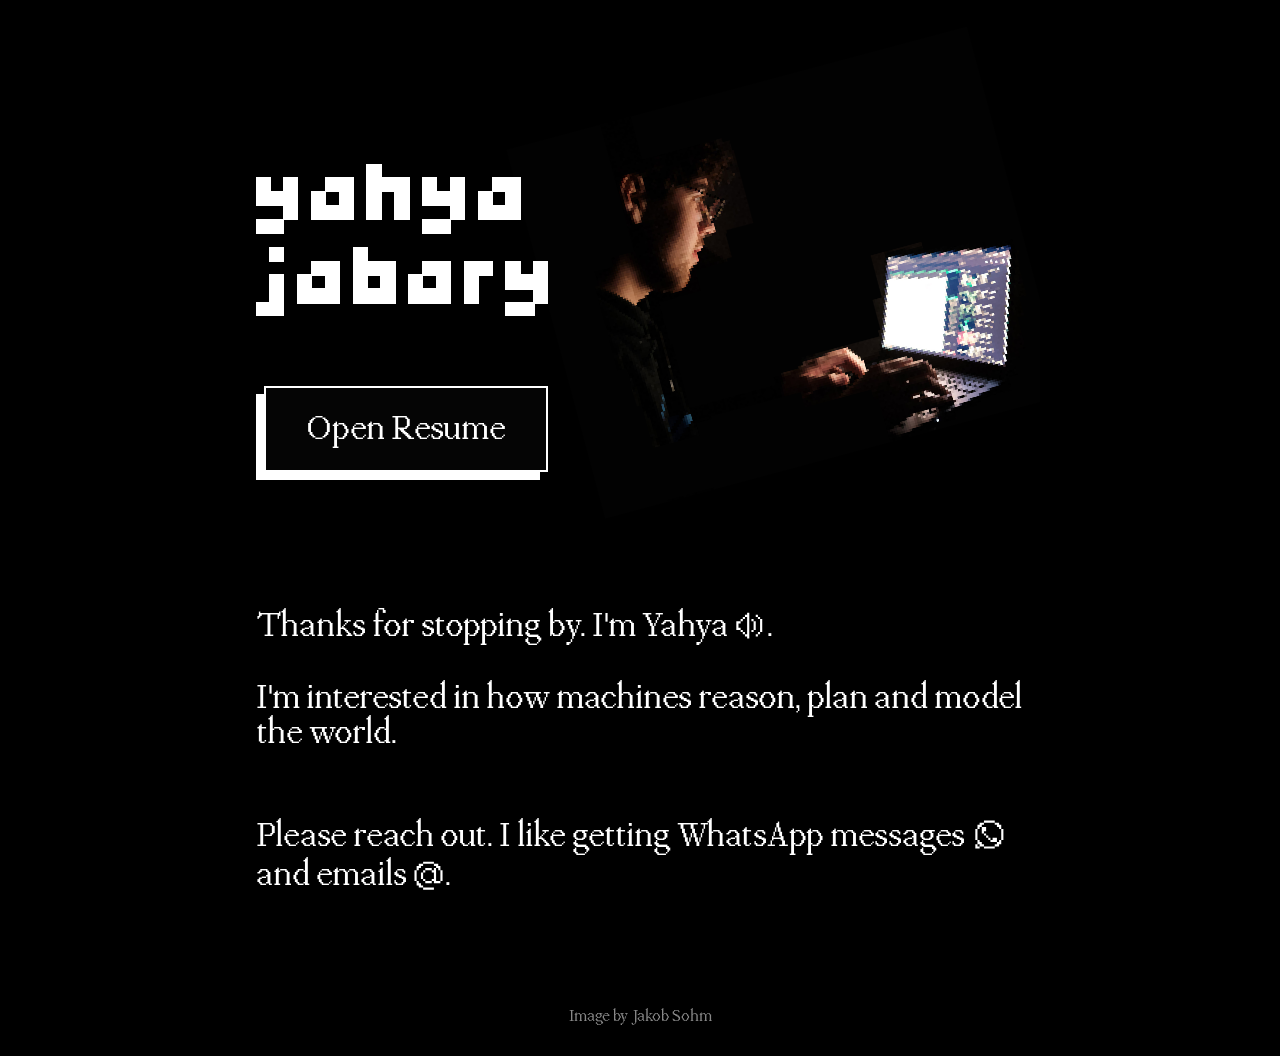
==== commit 2017350a: "up" ====
--- a/index.html
+++ b/index.html
@@ -18,14 +18,14 @@
     <main>
         <p>Thanks for stopping by. <a onclick="playSound()">I'm Yahya <svg xmlns="http://www.w3.org/2000/svg" viewBox="0 0 20 20" style="width: 1.2em; vertical-align: middle; margin-left: -0.15rem; margin-right: -0.5rem; margin-top: -0.25rem;"><path d="M7 4h1v1h-1z M6 5h2v1h-2z M11 5h1v1h-1z M5 6h1v1h-1z M7 6h1v1h-1z M12 6h1v1h-1z M4 7h1v1h-1z M7 7h1v1h-1z M9 7h1v1h-1z M13 7h1v1h-1z M2 8h2v1h-2z M7 8h1v1h-1z M10 8h1v1h-1z M13 8h1v1h-1z M2 9h1v1h-1z M7 9h1v1h-1z M10 9h1v1h-1z M13 9h1v1h-1z M2 10h1v1h-1z M7 10h1v1h-1z M10 10h1v1h-1z M13 10h1v1h-1z M2 11h2v1h-2z M7 11h1v1h-1z M10 11h1v1h-1z M13 11h1v1h-1z M4 12h1v1h-1z M7 12h1v1h-1z M9 12h1v1h-1z M13 12h1v1h-1z M5 13h1v1h-1z M7 13h1v1h-1z M12 13h1v1h-1z M6 14h2v1h-2z M11 14h1v1h-1z M7 15h1v1h-1z" /></svg></a>.</p>
         <br/>
-        <p>I'm a PhD student in ETH Zurich's <a href="https://advanced-manufacturing.ethz.ch/research.html" target="_blank">AMLZ robotics</a> group.</p>
-        <br/>
+        <!-- <p>I'm a PhD student in ETH Zurich's <a href="https://advanced-manufacturing.ethz.ch/research.html" target="_blank">AMLZ robotics</a> group.</p> -->
+        <!-- <br/> -->
         <p>I'm interested in how machines reason, plan and model the world.</p>
         <br/>
         <br/>
-        <p>I love collaborating with other researchers. I take on thesis students on a rolling basis too. If that's you, I've written a <a class="squiggle" href="/blog/thesis/">guide for applicants</a>.</p>
-        <br/>
-        <br/>
+        <!-- <p>I love collaborating with other researchers. I take on thesis students on a rolling basis too. If that's you, I've written a <a class="squiggle" href="/blog/thesis/">guide for applicants</a>.</p> -->
+        <!-- <br/> -->
+        <!-- <br/> -->
         <p>Please reach out. I like getting <a onclick="openWhatsApp()">WhatsApp messages<svg xmlns="http://www.w3.org/2000/svg" viewBox="0 0 20 20" style="width: 1.2em; vertical-align: middle; margin-left: 0.35rem; margin-right: -0.25rem; margin-top: -0.25rem;"><path d="M6 3h5v1h-5z M4 4h2v1h-2z M11 4h2v1h-2z M3 5h2v1h-2z M12 5h2v1h-2z M3 6h1v1h-1z M5 6h2v1h-2z M13 6h1v1h-1z M2 7h1v1h-1z M5 7h2v1h-2z M14 7h1v1h-1z M2 8h1v1h-1z M5 8h1v1h-1z M14 8h1v1h-1z M2 9h1v1h-1z M6 9h1v1h-1z M14 9h1v1h-1z M2 10h1v1h-1z M7 10h1v1h-1z M14 10h1v1h-1z M2 11h1v1h-1z M8 11h1v1h-1z M10 11h2v1h-2z M14 11h1v1h-1z M3 12h1v1h-1z M9 12h3v1h-3z M13 12h1v1h-1z M3 13h2v1h-2z M12 13h2v1h-2z M2 14h1v1h-1z M4 14h2v1h-2z M11 14h2v1h-2z M2 15h2v1h-2z M6 15h5v1h-5z" /></svg></a> and <a onclick="openMail()">emails<svg xmlns="http://www.w3.org/2000/svg" viewBox="0 0 20 20" style="width: 1.2em; vertical-align: middle; margin-left: 0.05rem; margin-right: -0.35rem; margin-top: -0.25rem;"><path d="M7 4h5v1h-5z M5 5h2v1h-2z M12 5h2v1h-2z M4 6h2v1h-2z M13 6h2v1h-2z M4 7h1v1h-1z M8 7h3v1h-3z M12 7h1v1h-1z M14 7h1v1h-1z M3 8h1v1h-1z M7 8h1v1h-1z M11 8h2v1h-2z M15 8h1v1h-1z M3 9h1v1h-1z M6 9h1v1h-1z M12 9h1v1h-1z M15 9h1v1h-1z M3 10h1v1h-1z M6 10h1v1h-1z M12 10h1v1h-1z M15 10h1v1h-1z M3 11h1v1h-1z M6 11h1v1h-1z M12 11h1v1h-1z M15 11h1v1h-1z M3 12h1v1h-1z M7 12h1v1h-1z M11 12h2v1h-2z M15 12h1v1h-1z M4 13h1v1h-1z M8 13h3v1h-3z M12 13h3v1h-3z M4 14h2v1h-2z M5 15h2v1h-2z M7 16h5v1h-5z" /></svg></a>.</p>
     </main>
 
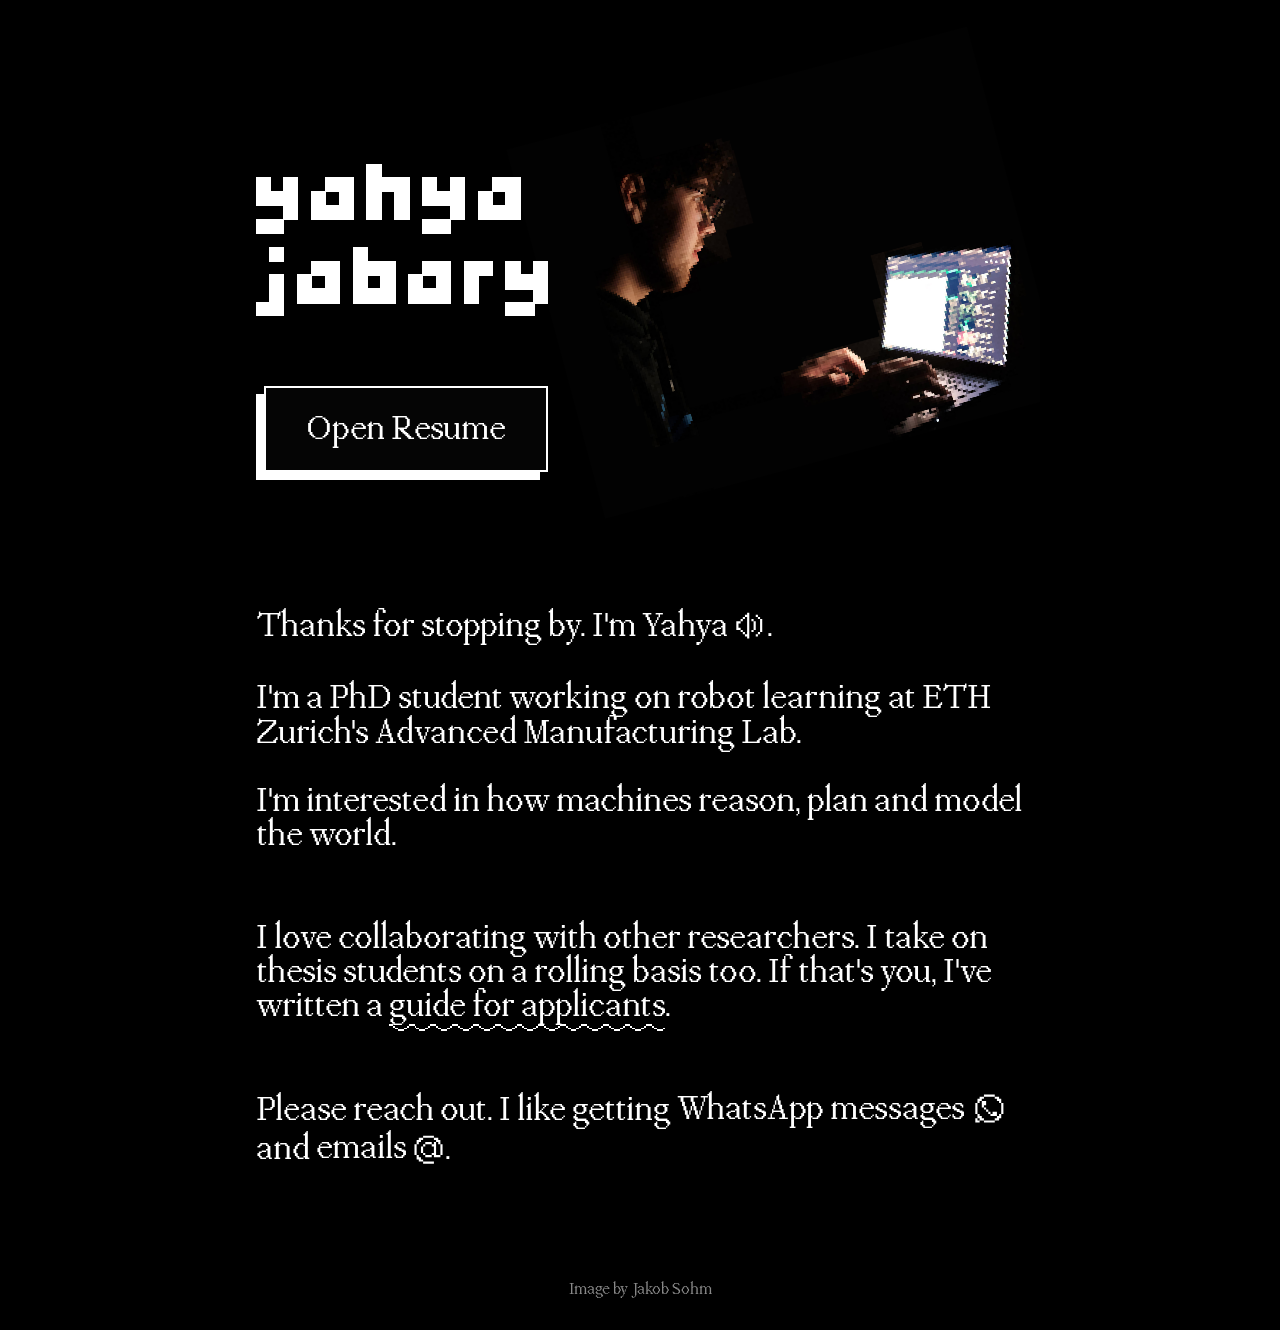
==== commit 9ebd9c3d: "up" ====
--- a/index.html
+++ b/index.html
@@ -18,14 +18,14 @@
     <main>
         <p>Thanks for stopping by. <a onclick="playSound()">I'm Yahya <svg xmlns="http://www.w3.org/2000/svg" viewBox="0 0 20 20" style="width: 1.2em; vertical-align: middle; margin-left: -0.15rem; margin-right: -0.5rem; margin-top: -0.25rem;"><path d="M7 4h1v1h-1z M6 5h2v1h-2z M11 5h1v1h-1z M5 6h1v1h-1z M7 6h1v1h-1z M12 6h1v1h-1z M4 7h1v1h-1z M7 7h1v1h-1z M9 7h1v1h-1z M13 7h1v1h-1z M2 8h2v1h-2z M7 8h1v1h-1z M10 8h1v1h-1z M13 8h1v1h-1z M2 9h1v1h-1z M7 9h1v1h-1z M10 9h1v1h-1z M13 9h1v1h-1z M2 10h1v1h-1z M7 10h1v1h-1z M10 10h1v1h-1z M13 10h1v1h-1z M2 11h2v1h-2z M7 11h1v1h-1z M10 11h1v1h-1z M13 11h1v1h-1z M4 12h1v1h-1z M7 12h1v1h-1z M9 12h1v1h-1z M13 12h1v1h-1z M5 13h1v1h-1z M7 13h1v1h-1z M12 13h1v1h-1z M6 14h2v1h-2z M11 14h1v1h-1z M7 15h1v1h-1z" /></svg></a>.</p>
         <br/>
-        <!-- <p>I'm a PhD student in ETH Zurich's <a href="https://advanced-manufacturing.ethz.ch/research.html" target="_blank">AMLZ robotics</a> group.</p> -->
-        <!-- <br/> -->
+        <p>I'm a PhD student working on robot learning at ETH Zurich's <a href="https://advanced-manufacturing.ethz.ch/" target="_blank">Advanced Manufacturing Lab</a>.</p>
+        <br/>
         <p>I'm interested in how machines reason, plan and model the world.</p>
         <br/>
         <br/>
-        <!-- <p>I love collaborating with other researchers. I take on thesis students on a rolling basis too. If that's you, I've written a <a class="squiggle" href="/blog/thesis/">guide for applicants</a>.</p> -->
-        <!-- <br/> -->
-        <!-- <br/> -->
+        <p>I love collaborating with other researchers. I take on thesis students on a rolling basis too. If that's you, I've written a <a class="squiggle" href="/blog/thesis/">guide for applicants</a>.</p>
+        <br/>
+        <br/>
         <p>Please reach out. I like getting <a onclick="openWhatsApp()">WhatsApp messages<svg xmlns="http://www.w3.org/2000/svg" viewBox="0 0 20 20" style="width: 1.2em; vertical-align: middle; margin-left: 0.35rem; margin-right: -0.25rem; margin-top: -0.25rem;"><path d="M6 3h5v1h-5z M4 4h2v1h-2z M11 4h2v1h-2z M3 5h2v1h-2z M12 5h2v1h-2z M3 6h1v1h-1z M5 6h2v1h-2z M13 6h1v1h-1z M2 7h1v1h-1z M5 7h2v1h-2z M14 7h1v1h-1z M2 8h1v1h-1z M5 8h1v1h-1z M14 8h1v1h-1z M2 9h1v1h-1z M6 9h1v1h-1z M14 9h1v1h-1z M2 10h1v1h-1z M7 10h1v1h-1z M14 10h1v1h-1z M2 11h1v1h-1z M8 11h1v1h-1z M10 11h2v1h-2z M14 11h1v1h-1z M3 12h1v1h-1z M9 12h3v1h-3z M13 12h1v1h-1z M3 13h2v1h-2z M12 13h2v1h-2z M2 14h1v1h-1z M4 14h2v1h-2z M11 14h2v1h-2z M2 15h2v1h-2z M6 15h5v1h-5z" /></svg></a> and <a onclick="openMail()">emails<svg xmlns="http://www.w3.org/2000/svg" viewBox="0 0 20 20" style="width: 1.2em; vertical-align: middle; margin-left: 0.05rem; margin-right: -0.35rem; margin-top: -0.25rem;"><path d="M7 4h5v1h-5z M5 5h2v1h-2z M12 5h2v1h-2z M4 6h2v1h-2z M13 6h2v1h-2z M4 7h1v1h-1z M8 7h3v1h-3z M12 7h1v1h-1z M14 7h1v1h-1z M3 8h1v1h-1z M7 8h1v1h-1z M11 8h2v1h-2z M15 8h1v1h-1z M3 9h1v1h-1z M6 9h1v1h-1z M12 9h1v1h-1z M15 9h1v1h-1z M3 10h1v1h-1z M6 10h1v1h-1z M12 10h1v1h-1z M15 10h1v1h-1z M3 11h1v1h-1z M6 11h1v1h-1z M12 11h1v1h-1z M15 11h1v1h-1z M3 12h1v1h-1z M7 12h1v1h-1z M11 12h2v1h-2z M15 12h1v1h-1z M4 13h1v1h-1z M8 13h3v1h-3z M12 13h3v1h-3z M4 14h2v1h-2z M5 15h2v1h-2z M7 16h5v1h-5z" /></svg></a>.</p>
     </main>
 
@@ -127,7 +127,7 @@
 <script>
 const playSound = () => new Audio('/assets/audio/yahya-short.mp3').play();
 const openWhatsApp = () => window.open(window.atob('aHR0cHM6Ly93YS5tZS8rNDE3ODIyMTIyNjA='), '_blank');
-const openMail = () => window.location.href = 'mailto:' + window.atob('amFiYXJ5eWFoeWFAZ21haWwuY29t');
+const openMail = () => window.location.href = 'mailto:' + window.atob('eWphYmFyeUBldGh6LmNo');
 
 const btn = document.querySelector('header a');
 const layer = Object.assign(document.createElement('div'), { className: 'sparks', ariaHidden: 'true' });
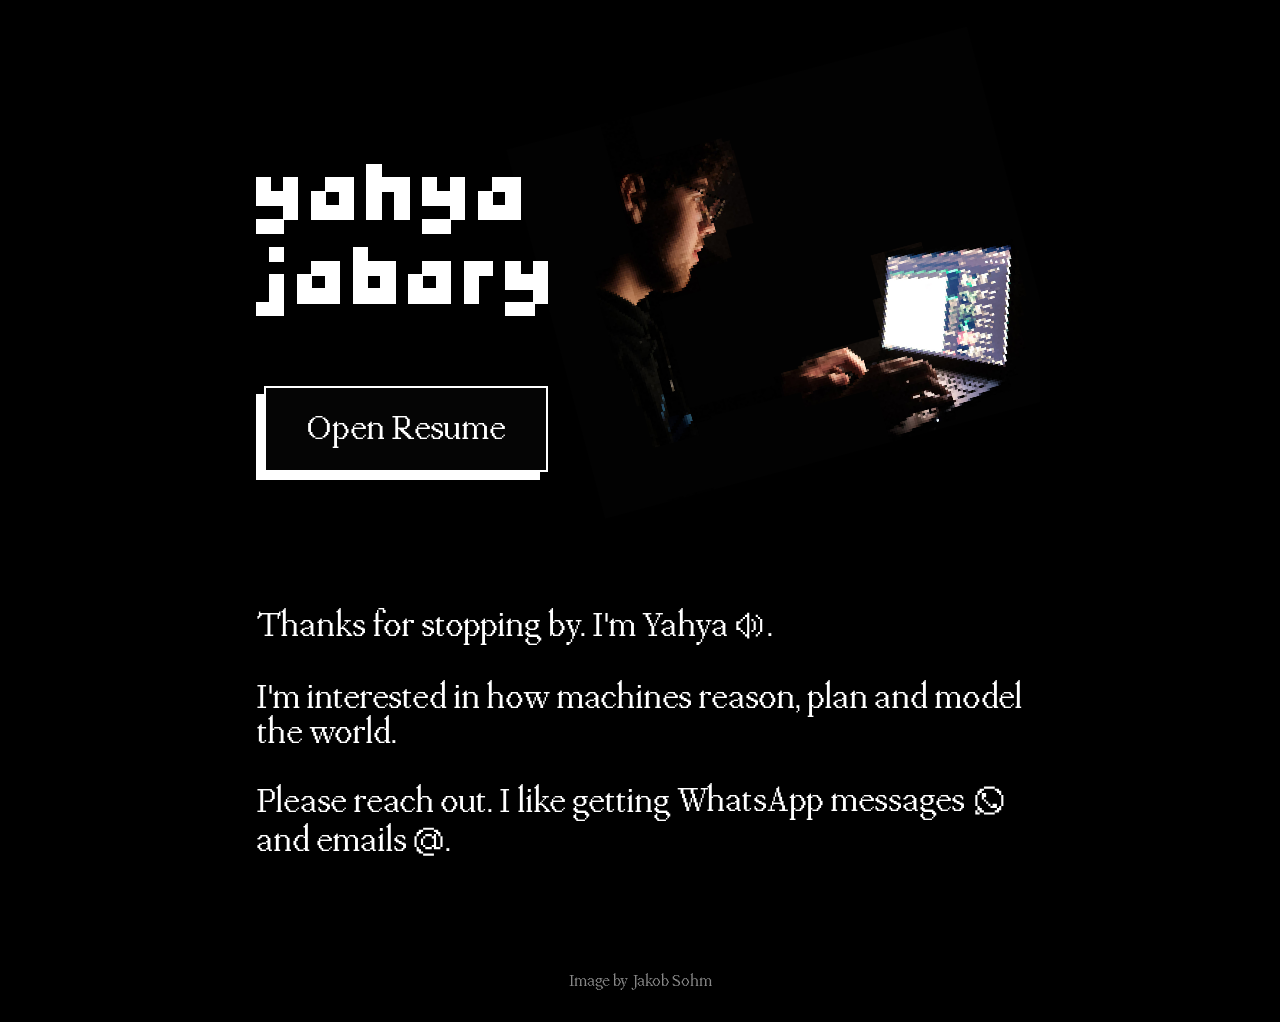
==== commit 54c00da6: "up" ====
--- a/index.html
+++ b/index.html
@@ -18,14 +18,14 @@
     <main>
         <p>Thanks for stopping by. <a onclick="playSound()">I'm Yahya <svg xmlns="http://www.w3.org/2000/svg" viewBox="0 0 20 20" style="width: 1.2em; vertical-align: middle; margin-left: -0.15rem; margin-right: -0.5rem; margin-top: -0.25rem;"><path d="M7 4h1v1h-1z M6 5h2v1h-2z M11 5h1v1h-1z M5 6h1v1h-1z M7 6h1v1h-1z M12 6h1v1h-1z M4 7h1v1h-1z M7 7h1v1h-1z M9 7h1v1h-1z M13 7h1v1h-1z M2 8h2v1h-2z M7 8h1v1h-1z M10 8h1v1h-1z M13 8h1v1h-1z M2 9h1v1h-1z M7 9h1v1h-1z M10 9h1v1h-1z M13 9h1v1h-1z M2 10h1v1h-1z M7 10h1v1h-1z M10 10h1v1h-1z M13 10h1v1h-1z M2 11h2v1h-2z M7 11h1v1h-1z M10 11h1v1h-1z M13 11h1v1h-1z M4 12h1v1h-1z M7 12h1v1h-1z M9 12h1v1h-1z M13 12h1v1h-1z M5 13h1v1h-1z M7 13h1v1h-1z M12 13h1v1h-1z M6 14h2v1h-2z M11 14h1v1h-1z M7 15h1v1h-1z" /></svg></a>.</p>
         <br/>
-        <p>I'm a PhD student working on robot learning at ETH Zurich's <a href="https://advanced-manufacturing.ethz.ch/" target="_blank">Advanced Manufacturing Lab</a>.</p>
-        <br/>
+        <!-- <p>I'm a PhD student working on robot learning at ETH Zurich's <a href="https://advanced-manufacturing.ethz.ch/" target="_blank">Advanced Manufacturing Lab</a>.</p> -->
+        <!-- <br/> -->
         <p>I'm interested in how machines reason, plan and model the world.</p>
         <br/>
-        <br/>
-        <p>I love collaborating with other researchers. I take on thesis students on a rolling basis too. If that's you, I've written a <a class="squiggle" href="/blog/thesis/">guide for applicants</a>.</p>
-        <br/>
-        <br/>
+        <!-- <br/> -->
+        <!-- <p>I love collaborating with other researchers. I take on thesis students on a rolling basis too. If that's you, I've written a <a class="squiggle" href="/blog/thesis/">guide for applicants</a>.</p> -->
+        <!-- <br/> -->
+        <!-- <br/> -->
         <p>Please reach out. I like getting <a onclick="openWhatsApp()">WhatsApp messages<svg xmlns="http://www.w3.org/2000/svg" viewBox="0 0 20 20" style="width: 1.2em; vertical-align: middle; margin-left: 0.35rem; margin-right: -0.25rem; margin-top: -0.25rem;"><path d="M6 3h5v1h-5z M4 4h2v1h-2z M11 4h2v1h-2z M3 5h2v1h-2z M12 5h2v1h-2z M3 6h1v1h-1z M5 6h2v1h-2z M13 6h1v1h-1z M2 7h1v1h-1z M5 7h2v1h-2z M14 7h1v1h-1z M2 8h1v1h-1z M5 8h1v1h-1z M14 8h1v1h-1z M2 9h1v1h-1z M6 9h1v1h-1z M14 9h1v1h-1z M2 10h1v1h-1z M7 10h1v1h-1z M14 10h1v1h-1z M2 11h1v1h-1z M8 11h1v1h-1z M10 11h2v1h-2z M14 11h1v1h-1z M3 12h1v1h-1z M9 12h3v1h-3z M13 12h1v1h-1z M3 13h2v1h-2z M12 13h2v1h-2z M2 14h1v1h-1z M4 14h2v1h-2z M11 14h2v1h-2z M2 15h2v1h-2z M6 15h5v1h-5z" /></svg></a> and <a onclick="openMail()">emails<svg xmlns="http://www.w3.org/2000/svg" viewBox="0 0 20 20" style="width: 1.2em; vertical-align: middle; margin-left: 0.05rem; margin-right: -0.35rem; margin-top: -0.25rem;"><path d="M7 4h5v1h-5z M5 5h2v1h-2z M12 5h2v1h-2z M4 6h2v1h-2z M13 6h2v1h-2z M4 7h1v1h-1z M8 7h3v1h-3z M12 7h1v1h-1z M14 7h1v1h-1z M3 8h1v1h-1z M7 8h1v1h-1z M11 8h2v1h-2z M15 8h1v1h-1z M3 9h1v1h-1z M6 9h1v1h-1z M12 9h1v1h-1z M15 9h1v1h-1z M3 10h1v1h-1z M6 10h1v1h-1z M12 10h1v1h-1z M15 10h1v1h-1z M3 11h1v1h-1z M6 11h1v1h-1z M12 11h1v1h-1z M15 11h1v1h-1z M3 12h1v1h-1z M7 12h1v1h-1z M11 12h2v1h-2z M15 12h1v1h-1z M4 13h1v1h-1z M8 13h3v1h-3z M12 13h3v1h-3z M4 14h2v1h-2z M5 15h2v1h-2z M7 16h5v1h-5z" /></svg></a>.</p>
     </main>
 
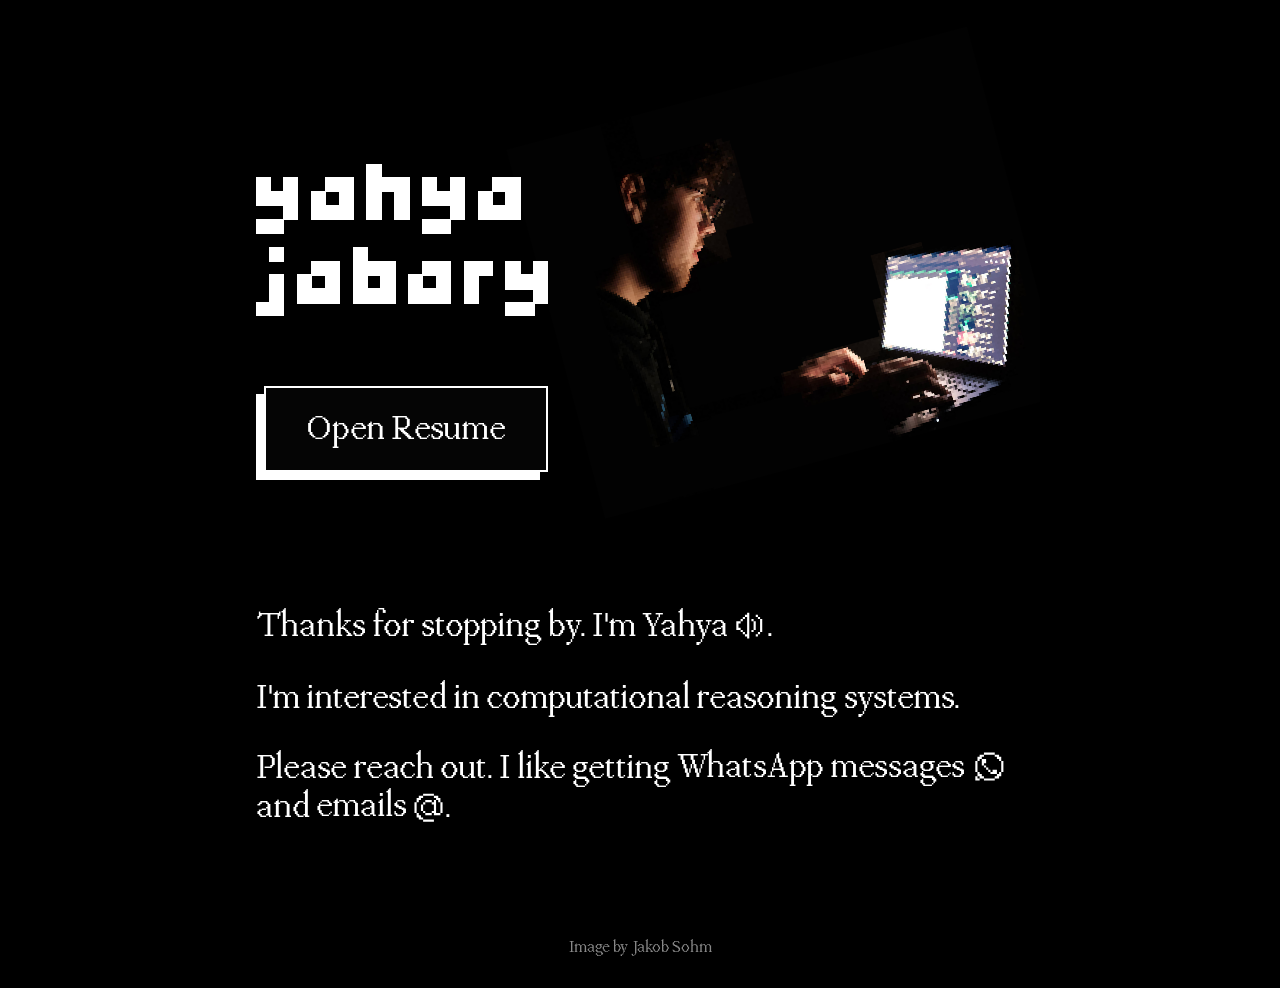
==== commit 26e1dfff: "up" ====
--- a/index.html
+++ b/index.html
@@ -20,10 +20,9 @@
         <br/>
         <!-- <p>I'm a PhD student working on robot learning at ETH Zurich's <a href="https://advanced-manufacturing.ethz.ch/" target="_blank">Advanced Manufacturing Lab</a>.</p> -->
         <!-- <br/> -->
-        <p>I'm interested in how machines reason, plan and model the world.</p>
+        <p>I'm interested in computational reasoning systems.</p>
         <br/>
         <!-- <br/> -->
-        <!-- <p>I love collaborating with other researchers. I take on thesis students on a rolling basis too. If that's you, I've written a <a class="squiggle" href="/blog/thesis/">guide for applicants</a>.</p> -->
         <!-- <br/> -->
         <!-- <br/> -->
         <p>Please reach out. I like getting <a onclick="openWhatsApp()">WhatsApp messages<svg xmlns="http://www.w3.org/2000/svg" viewBox="0 0 20 20" style="width: 1.2em; vertical-align: middle; margin-left: 0.35rem; margin-right: -0.25rem; margin-top: -0.25rem;"><path d="M6 3h5v1h-5z M4 4h2v1h-2z M11 4h2v1h-2z M3 5h2v1h-2z M12 5h2v1h-2z M3 6h1v1h-1z M5 6h2v1h-2z M13 6h1v1h-1z M2 7h1v1h-1z M5 7h2v1h-2z M14 7h1v1h-1z M2 8h1v1h-1z M5 8h1v1h-1z M14 8h1v1h-1z M2 9h1v1h-1z M6 9h1v1h-1z M14 9h1v1h-1z M2 10h1v1h-1z M7 10h1v1h-1z M14 10h1v1h-1z M2 11h1v1h-1z M8 11h1v1h-1z M10 11h2v1h-2z M14 11h1v1h-1z M3 12h1v1h-1z M9 12h3v1h-3z M13 12h1v1h-1z M3 13h2v1h-2z M12 13h2v1h-2z M2 14h1v1h-1z M4 14h2v1h-2z M11 14h2v1h-2z M2 15h2v1h-2z M6 15h5v1h-5z" /></svg></a> and <a onclick="openMail()">emails<svg xmlns="http://www.w3.org/2000/svg" viewBox="0 0 20 20" style="width: 1.2em; vertical-align: middle; margin-left: 0.05rem; margin-right: -0.35rem; margin-top: -0.25rem;"><path d="M7 4h5v1h-5z M5 5h2v1h-2z M12 5h2v1h-2z M4 6h2v1h-2z M13 6h2v1h-2z M4 7h1v1h-1z M8 7h3v1h-3z M12 7h1v1h-1z M14 7h1v1h-1z M3 8h1v1h-1z M7 8h1v1h-1z M11 8h2v1h-2z M15 8h1v1h-1z M3 9h1v1h-1z M6 9h1v1h-1z M12 9h1v1h-1z M15 9h1v1h-1z M3 10h1v1h-1z M6 10h1v1h-1z M12 10h1v1h-1z M15 10h1v1h-1z M3 11h1v1h-1z M6 11h1v1h-1z M12 11h1v1h-1z M15 11h1v1h-1z M3 12h1v1h-1z M7 12h1v1h-1z M11 12h2v1h-2z M15 12h1v1h-1z M4 13h1v1h-1z M8 13h3v1h-3z M12 13h3v1h-3z M4 14h2v1h-2z M5 15h2v1h-2z M7 16h5v1h-5z" /></svg></a>.</p>
